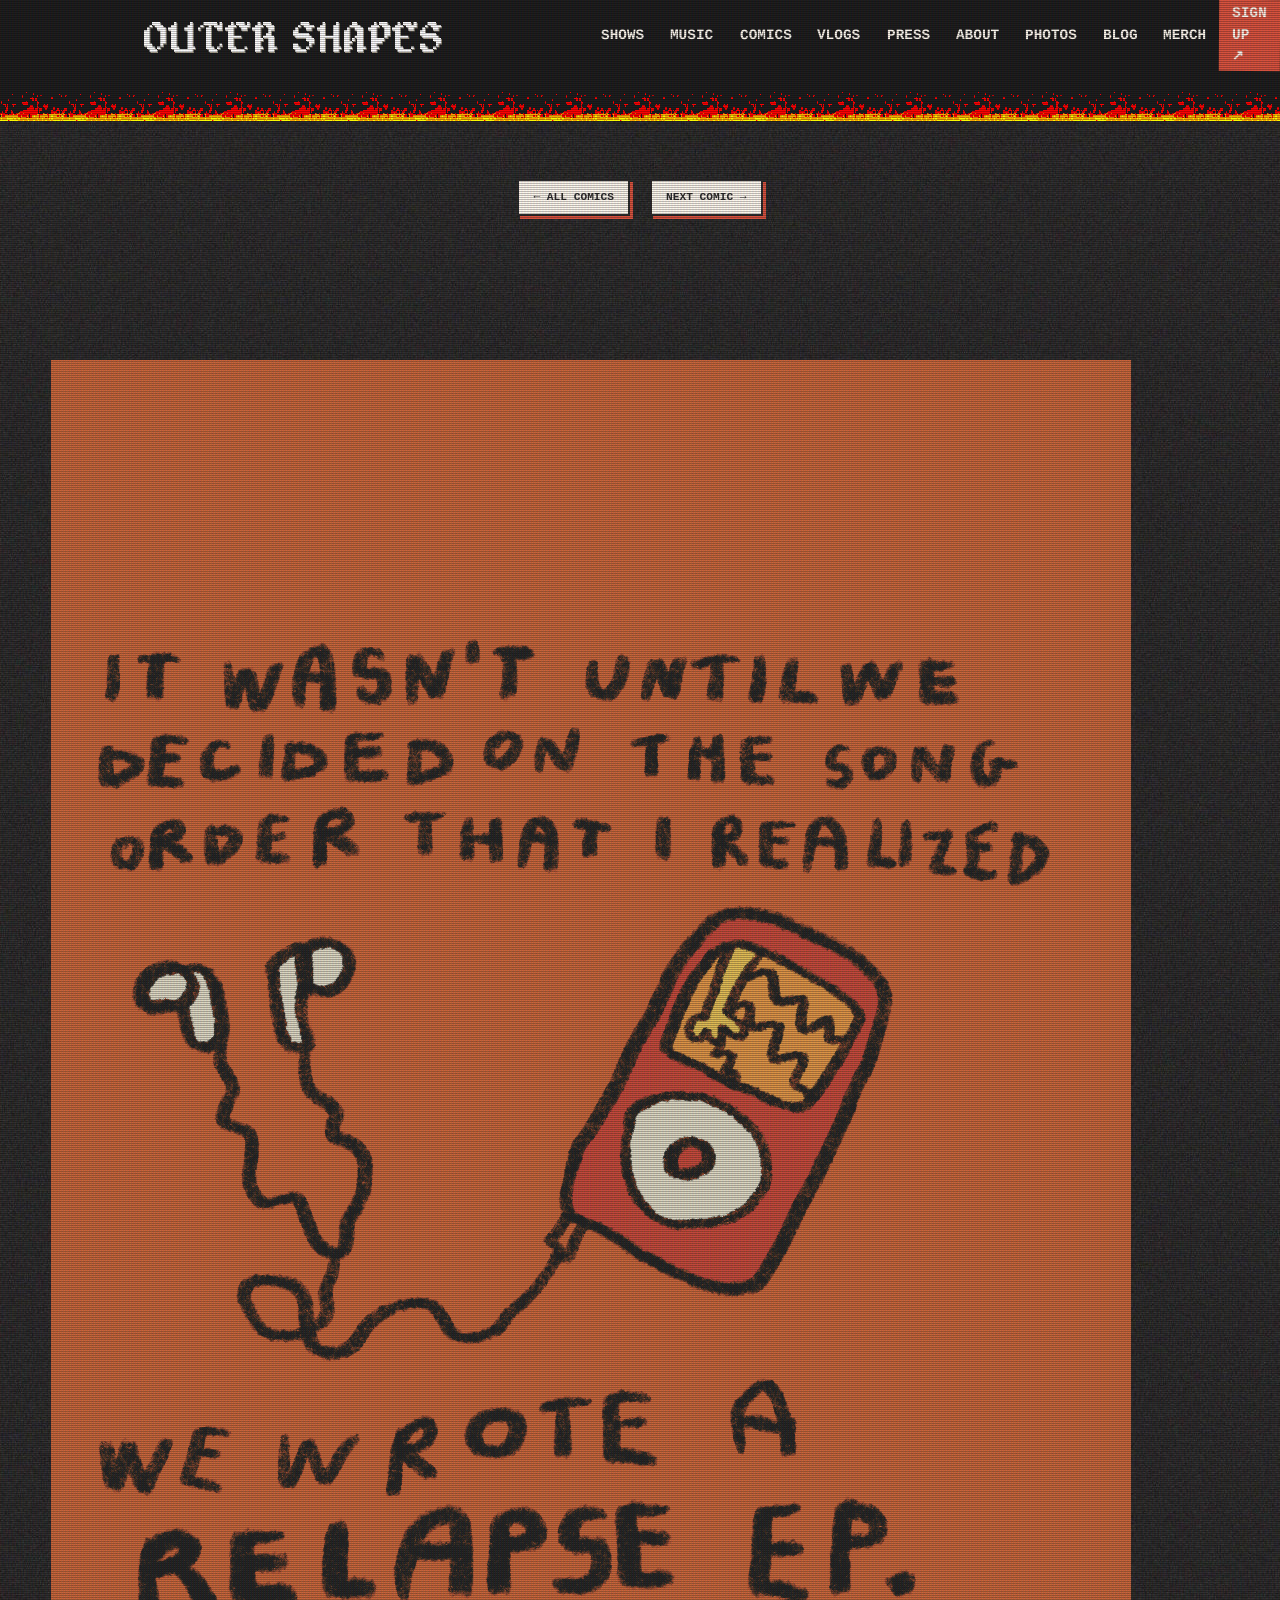
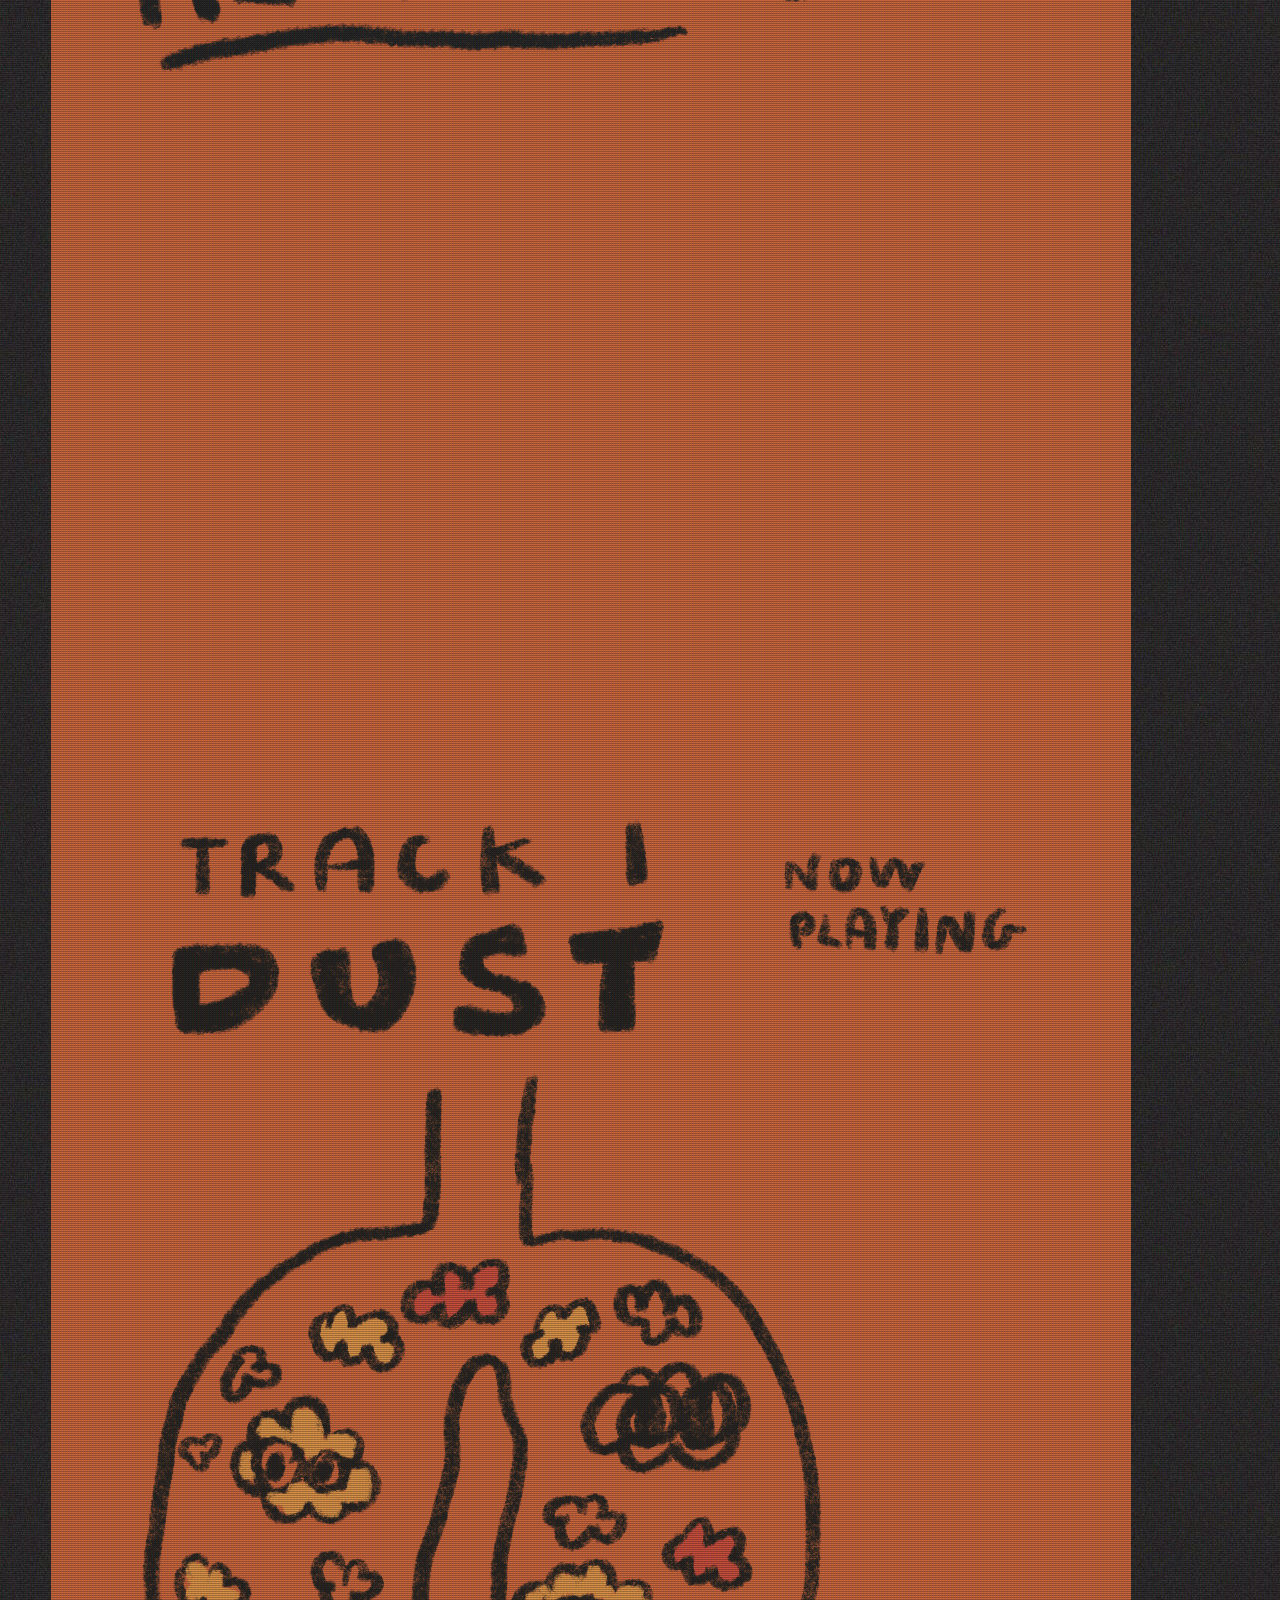
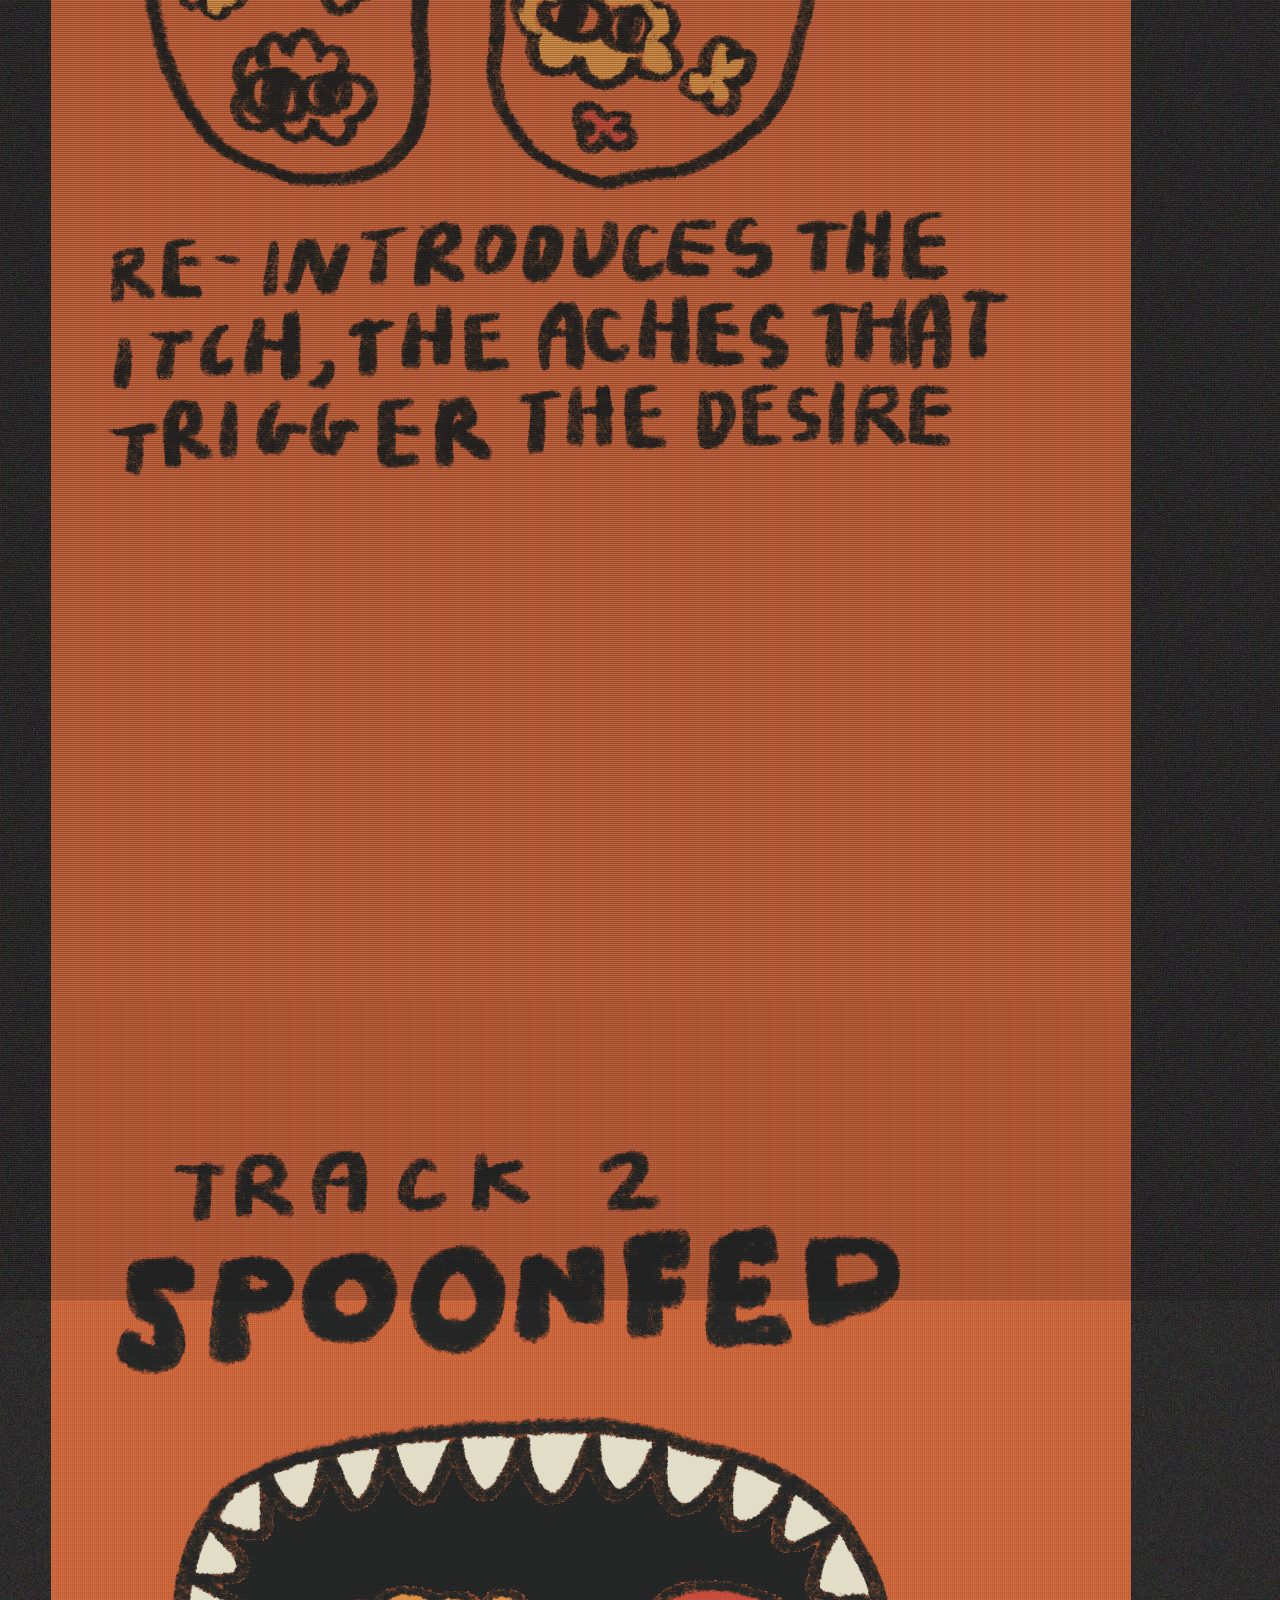
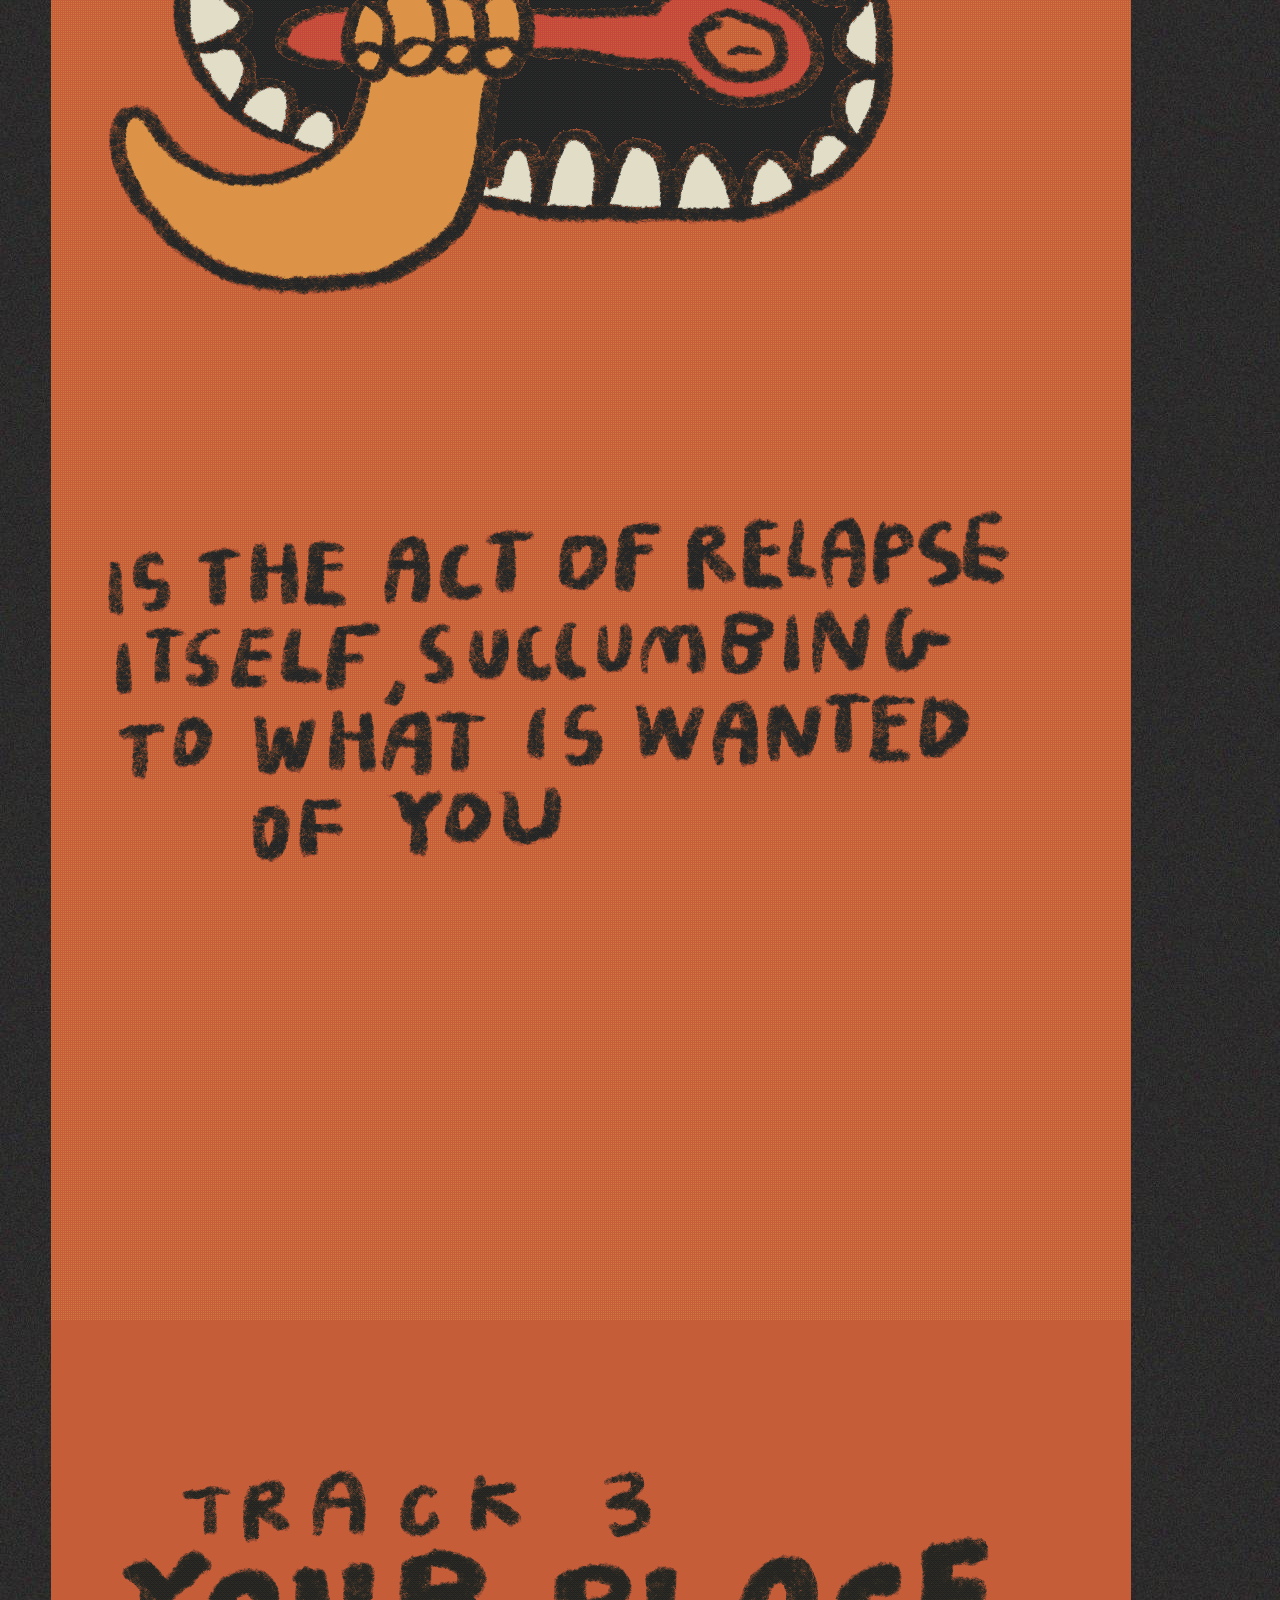
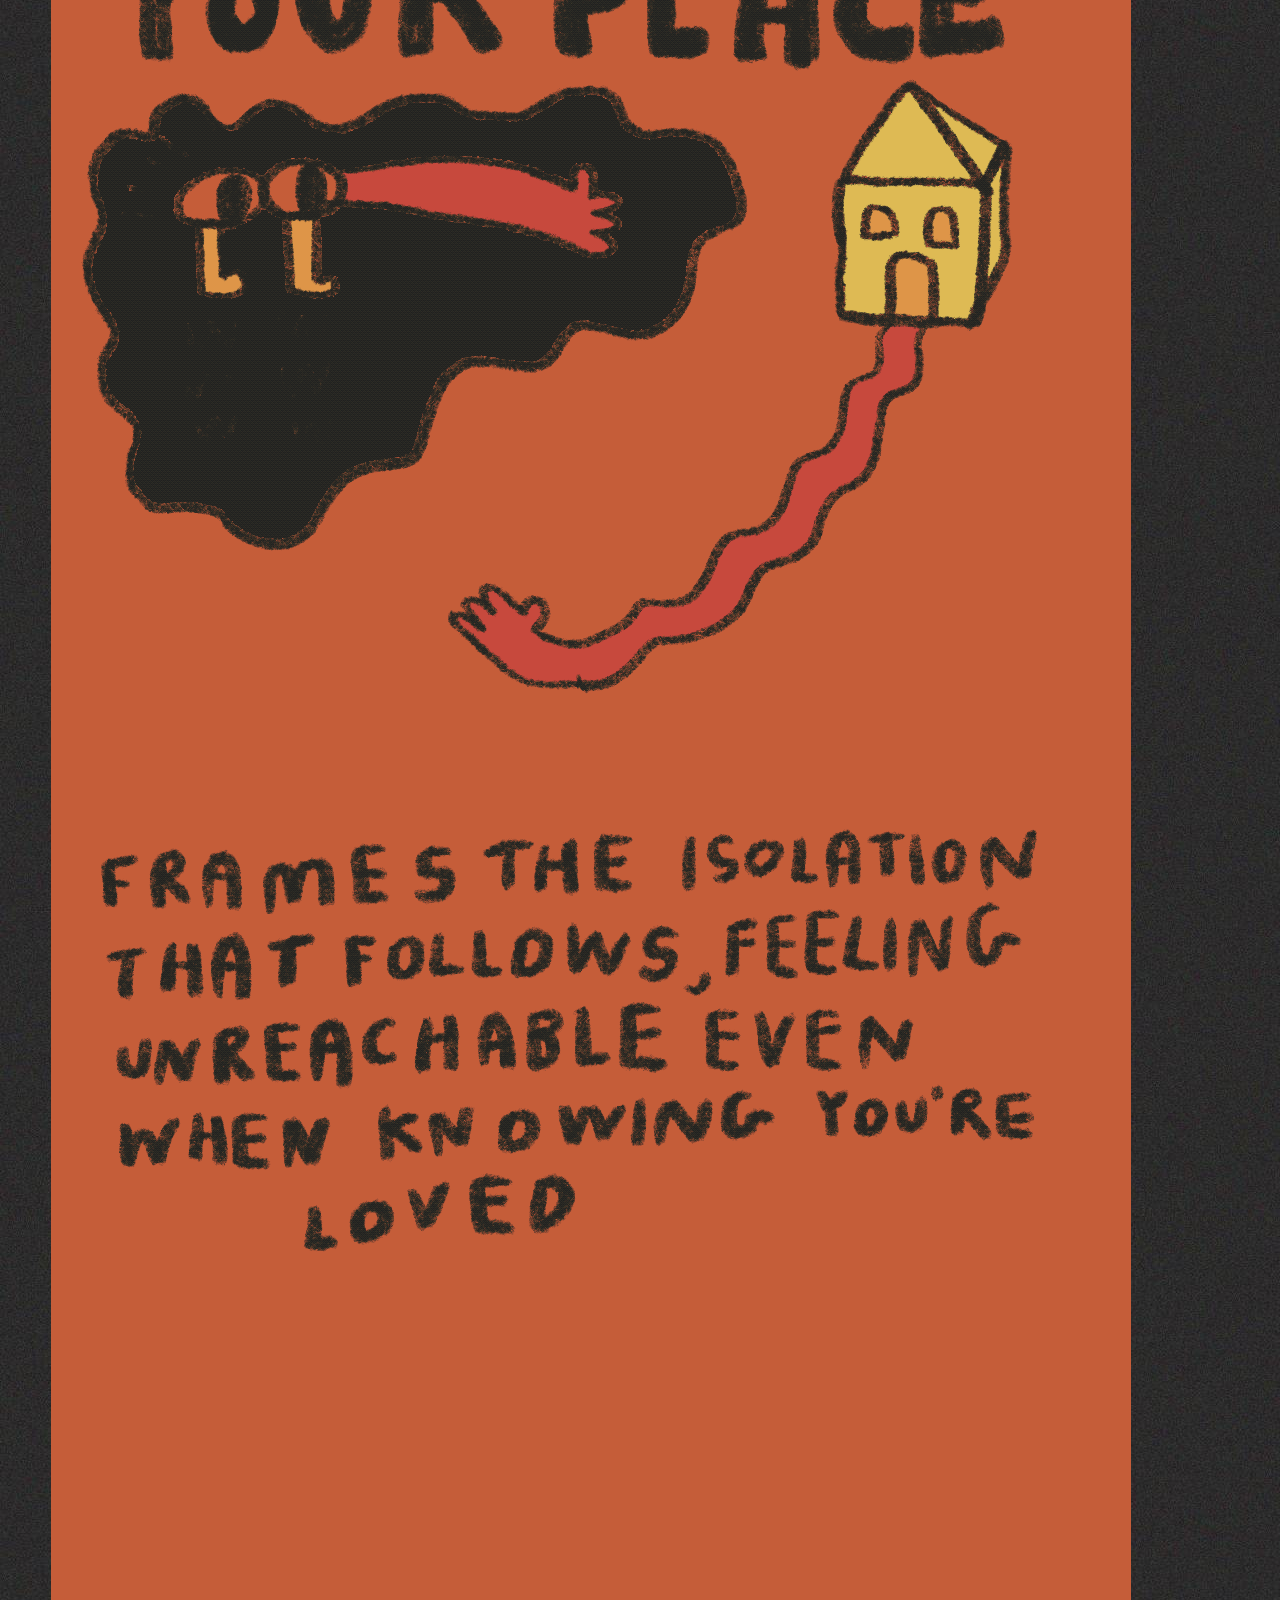
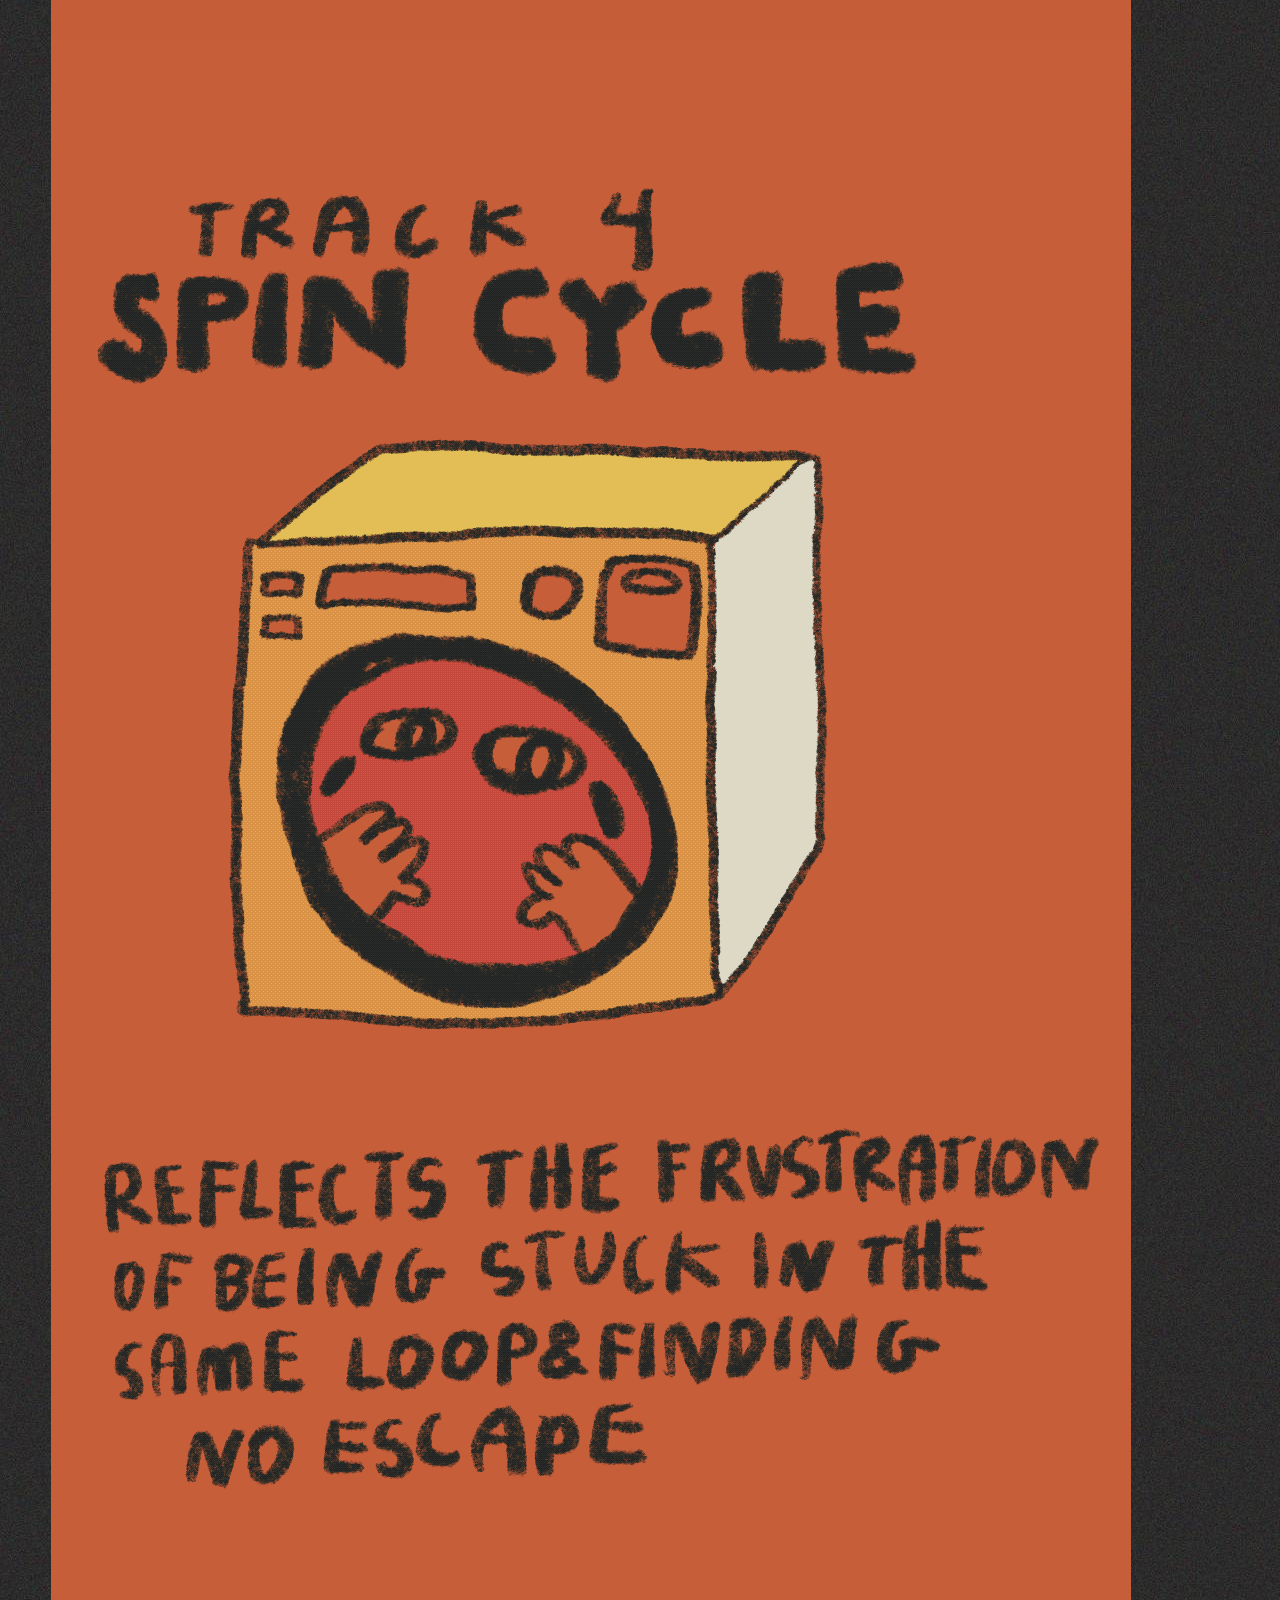
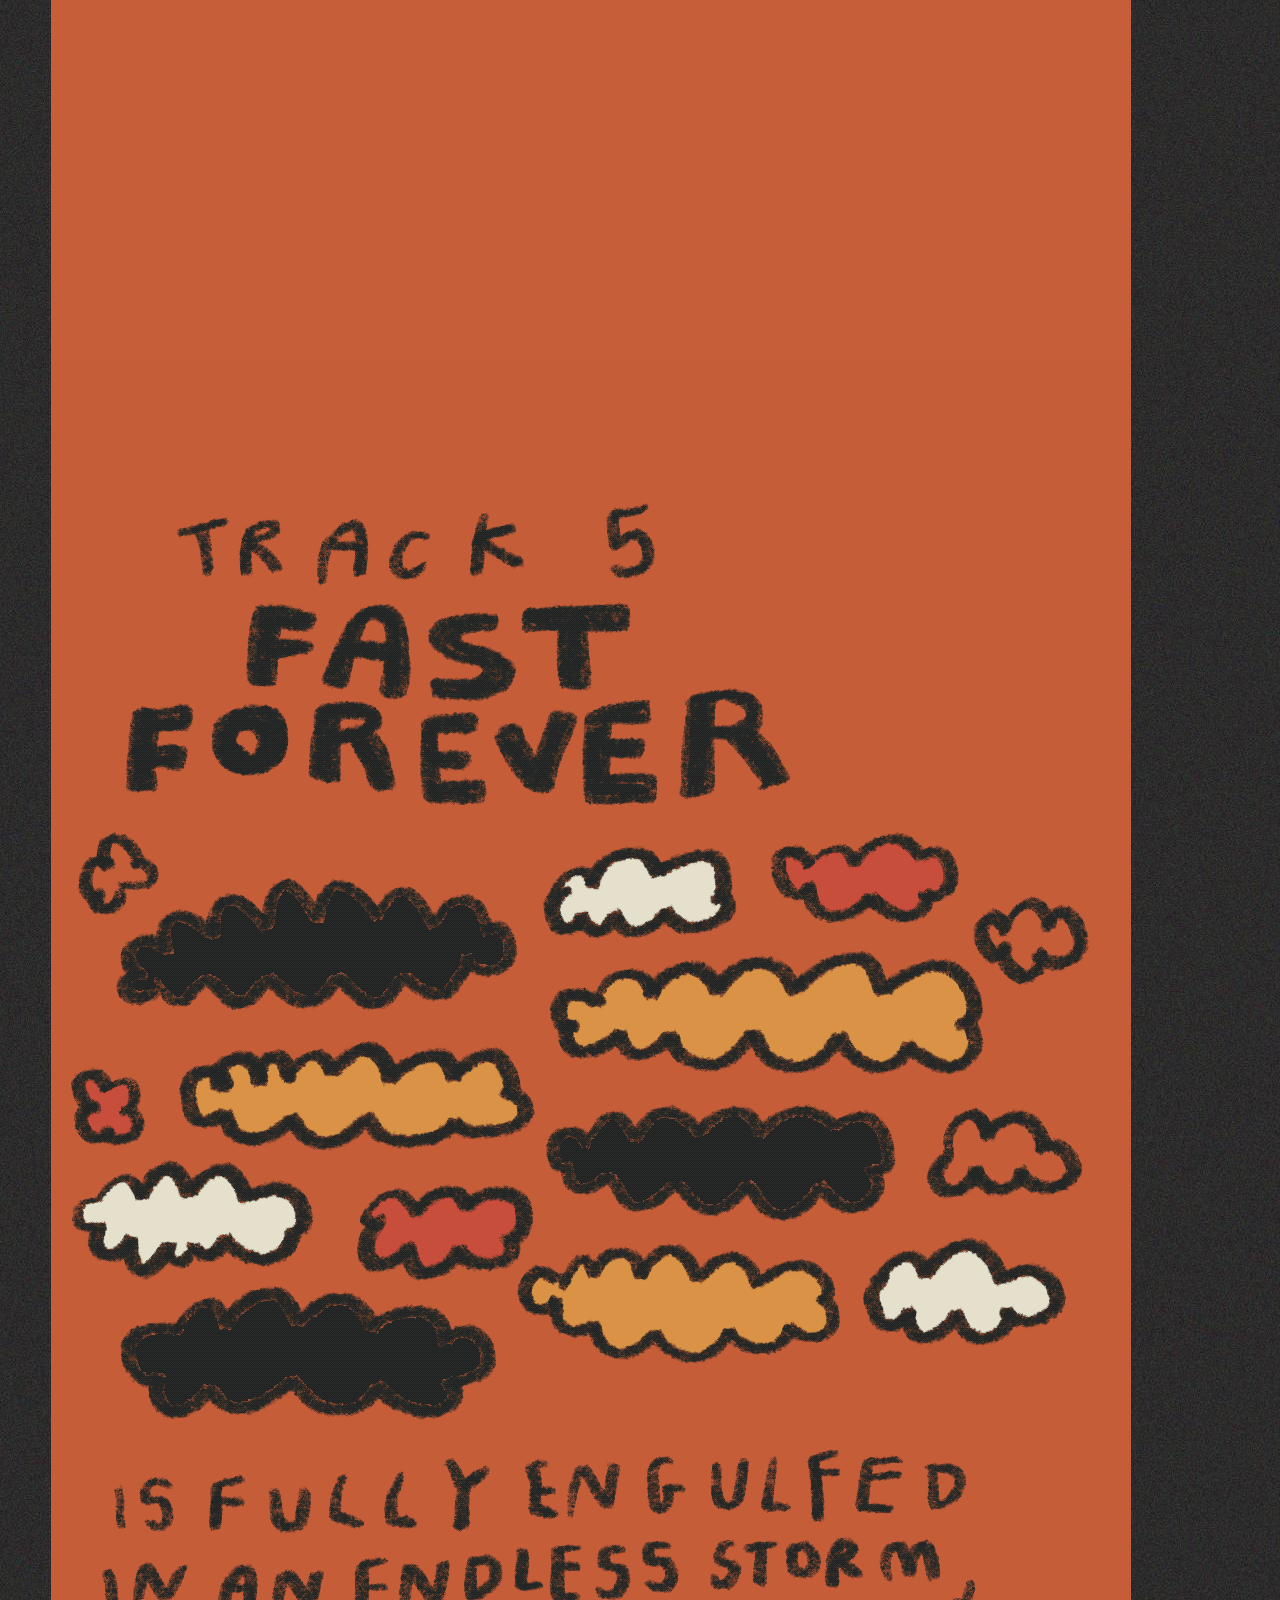
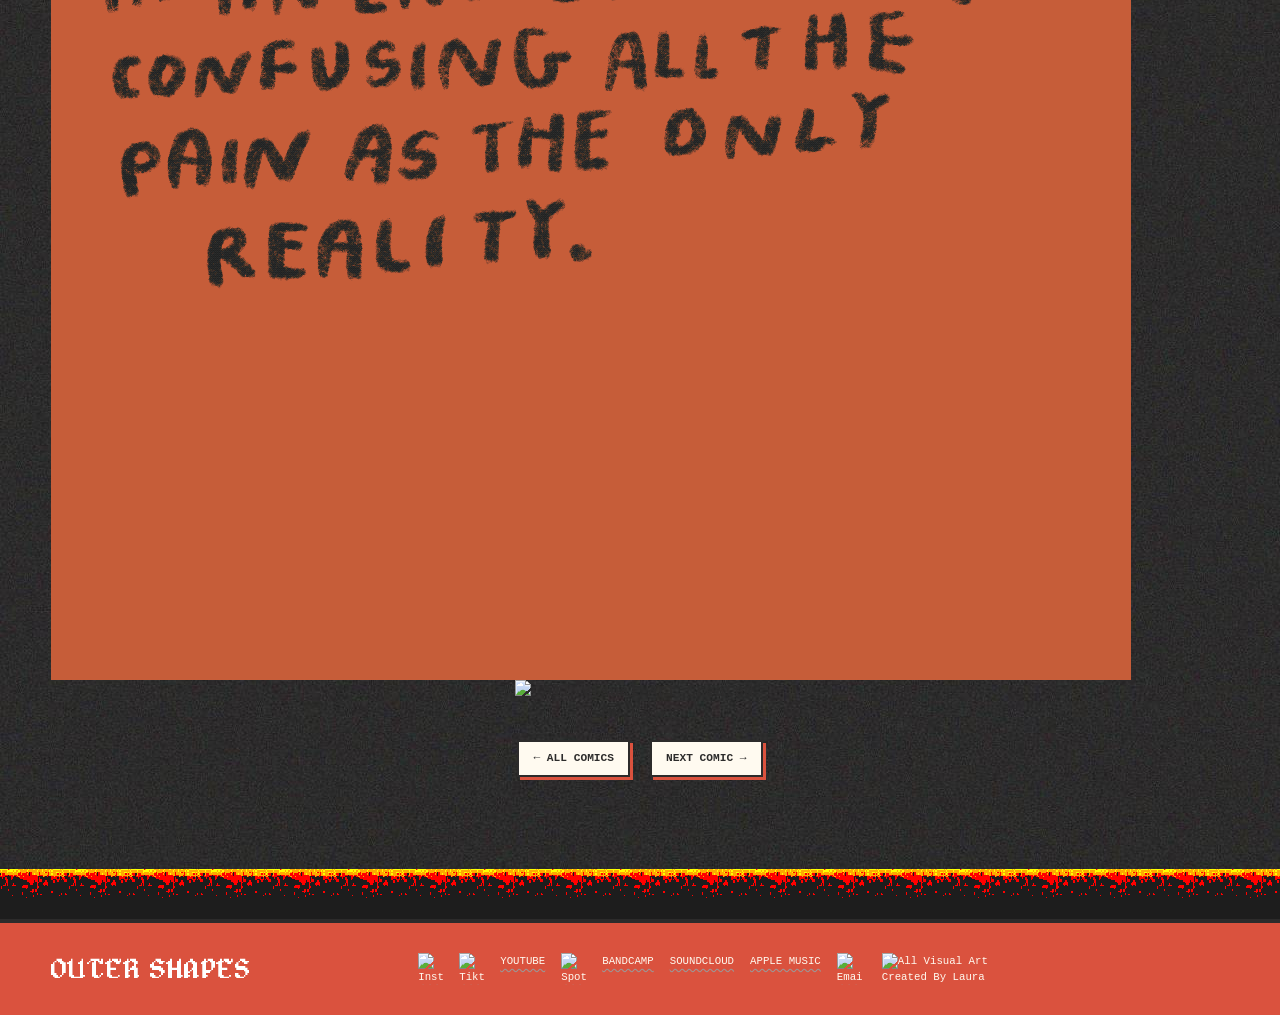
==== comics-fast-forever.html @ a66d154d "Add files via upload" ====
<!DOCTYPE html>
<html lang="en">

<head>
    <meta charSet="utf-8" />
    <meta name="viewport" content="width=device-width, initial-scale=1" />
    <link rel="stylesheet" href="./_next/static/css/index.4u6eTqUD.css" data-rsc-css-href="./_next/static/css/index.4u6eTqUD.css" data-precedence="vite-rsc/importer-resources" />
    <title>Outer Shapes — Feel All Your Feelings</title>
    <meta name="description" content="Outer Shapes is an independent alt queer duo from Brooklyn, NY. Listen, see upcoming shows, explore art, videos, merch, and more." />
    <meta property="og:title" content="Outer Shapes — Feel All Your Feelings" />
    <meta property="og:description" content="New music, upcoming shows, art, videos, merch, and more from Outer Shapes." />
    <meta property="og:type" content="website" />
    <meta property="og:image" content="https://outershapes.com/og.jpg" />
    <meta property="og:image:width" content="1200" />
    <meta property="og:image:height" content="630" />
    <meta property="og:image:alt" content="Outer Shapes — Feel All Your Feelings" />
    <meta name="twitter:card" content="summary_large_image" />
    <meta name="twitter:title" content="Outer Shapes — Feel All Your Feelings" />
    <meta name="twitter:description" content="New music, upcoming shows, art, videos, merch, and more from Outer Shapes." />
    <meta name="twitter:image" content="https://outershapes.com/og.png" />
    <link rel="shortcut icon" href="./favicon.svg" />
    <link rel="icon" href="./favicon.svg" />
</head>

<body class="outershapes">
    <header class="site-header"><a class="brand" href="index.html"><img src="./brand/outer-shapes-logo.png" alt="Outer Shapes" /></a><button class="menu-button" type="button" aria-expanded="false" aria-controls="main-nav">
            MENU +
        </button>
        <nav id="main-nav" class="">
            <a href="index.html#shows">SHOWS</a>
            <a href="index.html#music">MUSIC</a>
            <a href="index.html#comics">COMICS</a>
            <a href="index.html#vlogs">VLOGS</a>
            <a href="index.html#press">PRESS</a>
            <a href="index.html#about">ABOUT</a>
            <a href="index.html#photos">PHOTOS</a>
            <a href="index.html#blog">BLOG</a>
            <a href="index.html#merch">MERCH</a>
            <a class="nav-signup" href="https://docs.google.com/forms/d/e/1FAIpQLSfVLvsaJmT2BF8VPXH4Ynfw4KUy13fuYPJTfwXjbSOUgd7GXw/viewform?usp=send_form" target="_blank" rel="noreferrer">SIGN UP ↗</a></nav>
    </header>
    <div class="fire-divider" aria-hidden="true"></div>
    <div class="desktop">
        <div class="comic-nav" aria-label="Comic gallery controls">
            <button class="comic-arrow comic-prev" type="button">
                <a href="index.html#comics">← ALL COMICS</a>
            </button>
            <button class="comic-arrow comic-next" type="button">
                <a href="comics-spoonfed.html">NEXT COMIC →</a>
            </button>
        </div>
        <h1>Making our EP "Forward Backward"</h1>
        <div class="bandcamp-embed">
            <iframe style="border: 0; width: 500px; height: 120px;" src="https://bandcamp.com/EmbeddedPlayer/album=2277704246/size=large/bgcol=ffffff/linkcol=0687f5/tracklist=false/artwork=small/transparent=true/" seamless><a href="https://outershapes.bandcamp.com/album/forward-backward">FORWARD BACKWARD by OUTER SHAPES</a></iframe></div>
        <div class="comic-page">
            <div class="cell"><img src="./brand/comics/fast-forever/IMG_1305.GIF" alt="Outer Shapes" /></div>
            <div class="cell"><img src="./brand/comics/fast-forever/IMG_1306.GIF" alt="Outer Shapes" /></div>
            <div class="cell"><img src="./brand/comics/fast-forever/IMG_1307.GIF" alt="Outer Shapes" /></div>
            <div class="cell"><img src="./brand/comics/fast-forever/IMG_1308.GIF" alt="Outer Shapes" /></div>
            <div class="cell"><img src="./brand/comics/fast-forever/IMG_1309.GIF" alt="Outer Shapes" /></div>
            <div class="cell"><img src="./brand/comics/fast-forever/IMG_1310.GIF" alt="Outer Shapes" /></div>
        </div>
        <center><img src="./brand/art-by-laura.png" width="250" alt="All Visual Art Created By Laura" /></center>
        <div class="comic-nav" aria-label="Comic gallery controls">
            <button class="comic-arrow comic-prev" type="button">
                <a href="index.html#comics">← ALL COMICS</a>
            </button>
            <button class="comic-arrow comic-next" type="button">
                <a href="comics-spoonfed.html">NEXT COMIC →</a>
            </button>
        </div>
    </div>
    <div class="fire-divider footer-fire" aria-hidden="true"></div>
    <footer>
        <div class="footer-brand"><a href="index.html"><img src="./brand/outer-shapes-logo.png" width="200" alt="Outer Shapes" /></a></div>
        <div class="footer-links">
            <a href="https://www.instagram.com/outershapes/" target="_blank" rel="noreferrer"><img src="./brand/instagram-white.png" width="25" alt="Instagram" /></a>
            <a href="https://www.tiktok.com/@outershapes" target="_blank" rel="noreferrer"><img src="./brand/tiktok-white.png" width="25" alt="Tiktok" /></a>
            <a href="https://www.youtube.com/@outershapes" target="_blank" rel="noreferrer">YOUTUBE</a>
            <a href="https://open.spotify.com/artist/3wSdUV8WBlBxS4V2goziqi?si=vMtm8S53Qv2RVo74dpbtGA" target="_blank" rel="noreferrer"><img src="./brand/spotify-white.png" width="25" alt="Spotify" /></a>
            <a href="https://outershapes.bandcamp.com" target="_blank" rel="noreferrer">BANDCAMP</a>
            <a href="https://soundcloud.com/outershapes" target="_blank" rel="noreferrer">SOUNDCLOUD</a>
            <a href="https://music.apple.com/us/artist/outer-shapes/1584011473" target="_blank" rel="noreferrer">APPLE MUSIC</a>
            <a href="mailto:outershapesmusic@gmail.com" target="_blank" rel="noreferrer"><img src="./brand/email-white.png" width="25" alt="Email" /></a>
        </div>
        <div class="art-by">
            <img src="./brand/art-by-laura.png" width="150" alt="All Visual Art Created By Laura" /></div>
    </footer>
    </main>
</body>

</html>
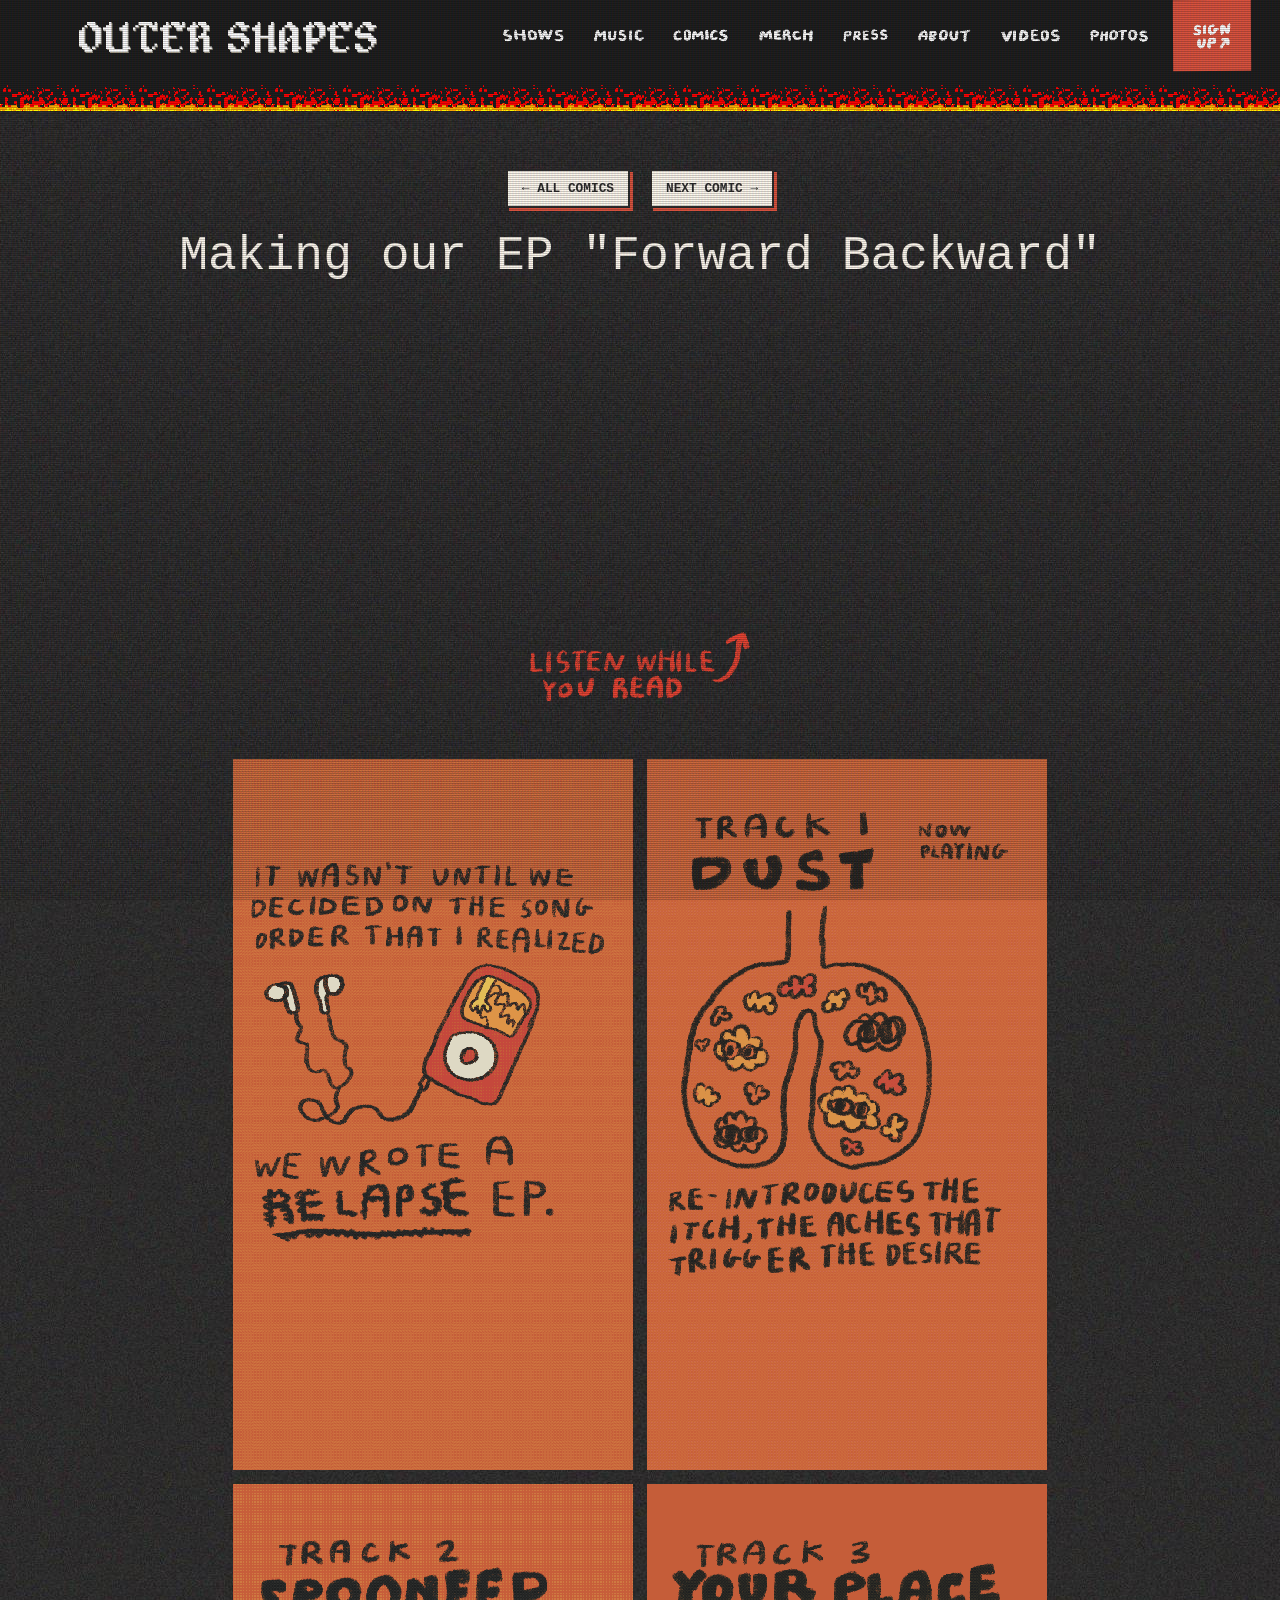
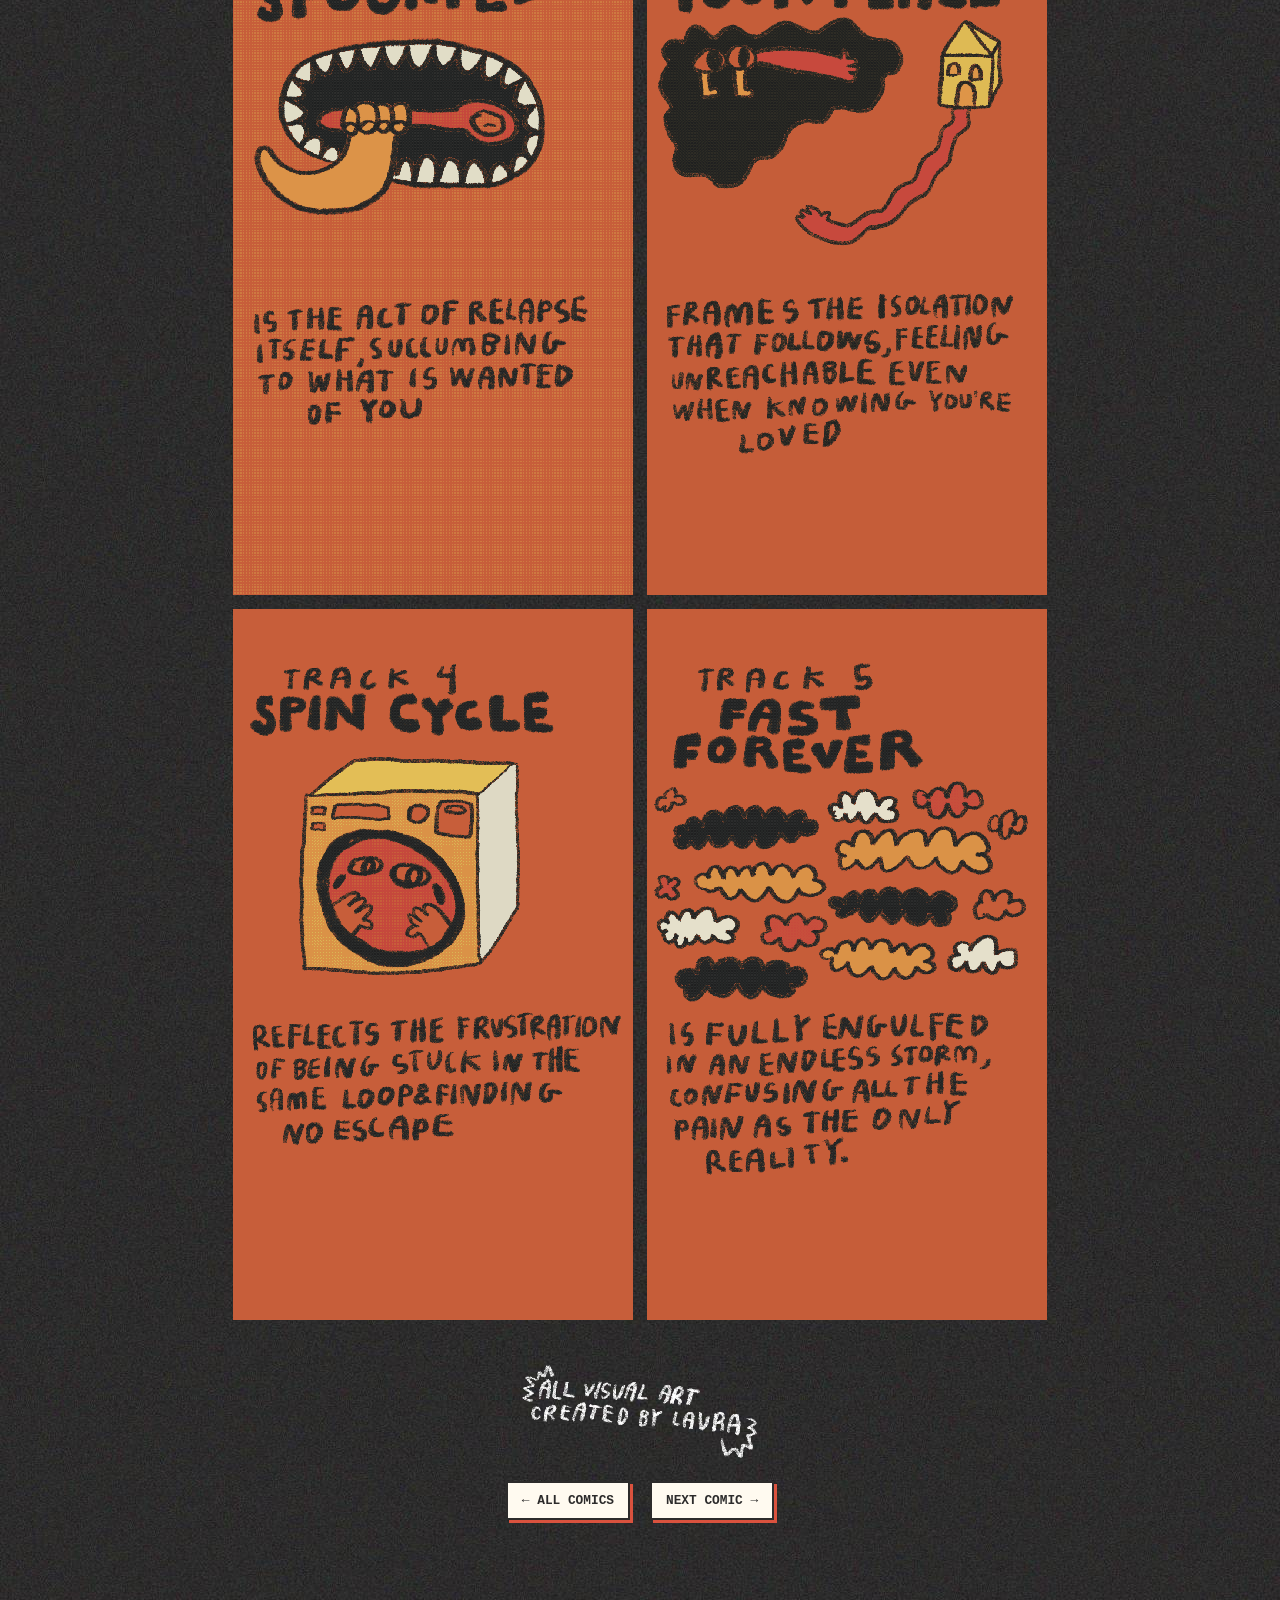
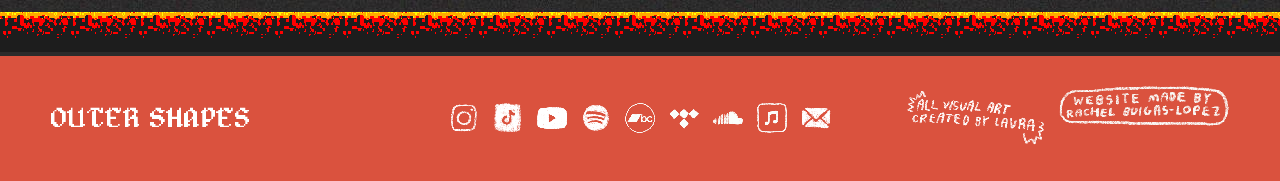
==== commit aaec9388: "Add files via upload" ====
--- a/comics-fast-forever.html
+++ b/comics-fast-forever.html
@@ -26,31 +26,32 @@
     <header class="site-header"><a class="brand" href="index.html"><img src="./brand/outer-shapes-logo.png" alt="Outer Shapes" /></a><button class="menu-button" type="button" aria-expanded="false" aria-controls="main-nav">
             MENU +
         </button>
-        <nav id="main-nav" class="">
-            <a href="index.html#shows">SHOWS</a>
-            <a href="index.html#music">MUSIC</a>
-            <a href="index.html#comics">COMICS</a>
-            <a href="index.html#vlogs">VLOGS</a>
-            <a href="index.html#press">PRESS</a>
-            <a href="index.html#about">ABOUT</a>
-            <a href="index.html#photos">PHOTOS</a>
-            <a href="index.html#blog">BLOG</a>
-            <a href="index.html#merch">MERCH</a>
-            <a class="nav-signup" href="https://docs.google.com/forms/d/e/1FAIpQLSfVLvsaJmT2BF8VPXH4Ynfw4KUy13fuYPJTfwXjbSOUgd7GXw/viewform?usp=send_form" target="_blank" rel="noreferrer">SIGN UP ↗</a></nav>
+        <nav id="main-nav">
+            <a href="index.html#shows"><img class="menu-name" src="./brand/menu-shows.png" alt="Shows" />
+            </a>
+            <a href="index.html#music"><img class="menu-name" src="./brand/menu-music.png" alt="Music" /></a>
+            <a href="index.html#comics"><img class="menu-name" src="./brand/menu-comics.png" alt="Comics" /></a>
+            <a href="index.html#merch"><img class="menu-name" src="./brand/menu-merch.png" alt="Merch" /></a>
+            <a href="index.html#press"><img class="menu-name" src="./brand/menu-press.png" alt="Press" /></a>
+            <a href="index.html#about"><img class="menu-name" src="./brand/menu-about.png" alt="About" /></a>
+            <a href="index.html#vlogs"><img class="menu-name" src="./brand/menu-videos.png" alt="Videos" /></a>
+            <a href="index.html#photos"><img class="menu-name" src="./brand/menu-photos.png" alt="Photos" /></a>
+            <a class="nav-signup" href="https://docs.google.com/forms/d/e/1FAIpQLSfVLvsaJmT2BF8VPXH4Ynfw4KUy13fuYPJTfwXjbSOUgd7GXw/viewform?usp=send_form" target="_blank" rel="noreferrer"><img class="menu-sign-up" src="./brand/sign-up.png" alt="Sign Up" /></a></nav>
     </header>
     <div class="fire-divider" aria-hidden="true"></div>
     <div class="desktop">
         <div class="comic-nav" aria-label="Comic gallery controls">
-            <button class="comic-arrow comic-prev" type="button">
+            <button class="comic-arrow" type="button">
                 <a href="index.html#comics">← ALL COMICS</a>
             </button>
-            <button class="comic-arrow comic-next" type="button">
+            <button class="comic-arrow" type="button">
                 <a href="comics-spoonfed.html">NEXT COMIC →</a>
             </button>
         </div>
         <h1>Making our EP "Forward Backward"</h1>
         <div class="bandcamp-embed">
-            <iframe style="border: 0; width: 500px; height: 120px;" src="https://bandcamp.com/EmbeddedPlayer/album=2277704246/size=large/bgcol=ffffff/linkcol=0687f5/tracklist=false/artwork=small/transparent=true/" seamless><a href="https://outershapes.bandcamp.com/album/forward-backward">FORWARD BACKWARD by OUTER SHAPES</a></iframe></div>
+            <iframe style="border: 0; width: 400px; height: 307px;" src="https://bandcamp.com/EmbeddedPlayer/album=2277704246/size=large/bgcol=ffffff/linkcol=0687f5/artwork=small/transparent=true/" seamless><a href="https://outershapes.bandcamp.com/album/forward-backward">FORWARD BACKWARD by OUTER SHAPES</a></iframe></div>
+        <center><img id="listen" src="./brand/listen-while-you-read.png" width="220" alt=""></center>
         <div class="comic-page">
             <div class="cell"><img src="./brand/comics/fast-forever/IMG_1305.GIF" alt="Outer Shapes" /></div>
             <div class="cell"><img src="./brand/comics/fast-forever/IMG_1306.GIF" alt="Outer Shapes" /></div>
@@ -61,10 +62,10 @@
         </div>
         <center><img src="./brand/art-by-laura.png" width="250" alt="All Visual Art Created By Laura" /></center>
         <div class="comic-nav" aria-label="Comic gallery controls">
-            <button class="comic-arrow comic-prev" type="button">
+            <button class="comic-arrow" type="button">
                 <a href="index.html#comics">← ALL COMICS</a>
             </button>
-            <button class="comic-arrow comic-next" type="button">
+            <button class="comic-arrow" type="button">
                 <a href="comics-spoonfed.html">NEXT COMIC →</a>
             </button>
         </div>
@@ -73,19 +74,51 @@
     <footer>
         <div class="footer-brand"><a href="index.html"><img src="./brand/outer-shapes-logo.png" width="200" alt="Outer Shapes" /></a></div>
         <div class="footer-links">
-            <a href="https://www.instagram.com/outershapes/" target="_blank" rel="noreferrer"><img src="./brand/instagram-white.png" width="25" alt="Instagram" /></a>
-            <a href="https://www.tiktok.com/@outershapes" target="_blank" rel="noreferrer"><img src="./brand/tiktok-white.png" width="25" alt="Tiktok" /></a>
-            <a href="https://www.youtube.com/@outershapes" target="_blank" rel="noreferrer">YOUTUBE</a>
-            <a href="https://open.spotify.com/artist/3wSdUV8WBlBxS4V2goziqi?si=vMtm8S53Qv2RVo74dpbtGA" target="_blank" rel="noreferrer"><img src="./brand/spotify-white.png" width="25" alt="Spotify" /></a>
-            <a href="https://outershapes.bandcamp.com" target="_blank" rel="noreferrer">BANDCAMP</a>
-            <a href="https://soundcloud.com/outershapes" target="_blank" rel="noreferrer">SOUNDCLOUD</a>
-            <a href="https://music.apple.com/us/artist/outer-shapes/1584011473" target="_blank" rel="noreferrer">APPLE MUSIC</a>
-            <a href="mailto:outershapesmusic@gmail.com" target="_blank" rel="noreferrer"><img src="./brand/email-white.png" width="25" alt="Email" /></a>
+            <a href="https://www.instagram.com/outershapes/" target="_blank" rel="noreferrer"><img src="./brand/instagram-white.png" width="30" alt="Instagram" /></a>
+            <a href="https://www.tiktok.com/@outershapes" target="_blank" rel="noreferrer"><img src="./brand/tiktok-white.png" width="30" alt="Tiktok" /></a>
+            <a href="https://www.youtube.com/@outershapes" target="_blank" rel="noreferrer"><img src="./brand/youtube-white.png" width="30" alt="YouTube" /></a>
+            <a href="https://open.spotify.com/artist/3wSdUV8WBlBxS4V2goziqi?si=vMtm8S53Qv2RVo74dpbtGA" target="_blank" rel="noreferrer"><img src="./brand/spotify-white.png" width="30" alt="Spotify" /></a>
+            <a href="https://outershapes.bandcamp.com" target="_blank" rel="noreferrer"><img src="./brand/bandcamp-white.png" width="30" alt="Bandcamp" /></a>
+            <a href="https://tidal.com/album/497326442" target="_blank" rel="noreferrer"><img src="./brand/tidal-white.png" width="30" alt="Tidal" /></a>
+            <a href="https://soundcloud.com/outershapes" target="_blank" rel="noreferrer"><img src="./brand/soundcloud-white.png" width="30" alt="SoundCloud" /></a>
+            <a href="https://music.apple.com/us/artist/outer-shapes/1584011473" target="_blank" rel="noreferrer"><img src="./brand/applemusic-white.png" width="30" alt="Apple Music" /></a>
+            <a href="mailto:outershapesmusic@gmail.com" target="_blank" rel="noreferrer"><img src="./brand/email-white.png" width="30" alt="Email" /></a>
         </div>
         <div class="art-by">
-            <img src="./brand/art-by-laura.png" width="150" alt="All Visual Art Created By Laura" /></div>
+            <a href="https://www.instagram.com/shkouratoff/" target="_blank"><img id=laura src="./brand/art-by-laura.png" width="150" alt="All Visual Art Created By Laura" /></a>
+            <a href="https://www.instagram.com/rachelbuigas/" target="_blank"><img id=rachel src="./brand/made-by-rachel.png" alt="Website made by Rachel Buigas-Lopez" /></div></a>
     </footer>
     </main>
+    <script>
+    const menuButton = document.querySelector(".menu-button");
+    const mainNav = document.querySelector("#main-nav");
+
+    menuButton.addEventListener("click", () => {
+        const isOpen = mainNav.classList.toggle("open");
+
+        menuButton.setAttribute("aria-expanded", String(isOpen));
+        menuButton.textContent = isOpen ? "MENU −" : "MENU +";
+    });
+
+    // Close the menu after selecting an internal link.
+    mainNav.querySelectorAll("a").forEach((link) => {
+        link.addEventListener("click", () => {
+            mainNav.classList.remove("open");
+            menuButton.setAttribute("aria-expanded", "false");
+            menuButton.textContent = "MENU +";
+        });
+    });
+
+    // Allow the Escape key to close the menu.
+    document.addEventListener("keydown", (event) => {
+        if (event.key === "Escape") {
+            mainNav.classList.remove("open");
+            menuButton.setAttribute("aria-expanded", "false");
+            menuButton.textContent = "MENU +";
+            menuButton.focus();
+        }
+    });
+    </script>
 </body>
 
 </html>
--- a/_next/static/css/index.4u6eTqUD.css
+++ b/_next/static/css/index.4u6eTqUD.css
@@ -0,0 +1,2568 @@
+@layer properties {
+    @supports (((-webkit-hyphens: none)) and (not (margin-trim:inline))) or ((-moz-orient:inline) and (not (color:rgb(from red r g b)))) {
+
+        *,
+        :before,
+        :after {
+            --tw-rotate-x: initial;
+            --tw-rotate-y: initial;
+            --tw-rotate-z: initial;
+            --tw-skew-x: initial;
+            --tw-skew-y: initial;
+            --tw-outline-style: solid;
+            --tw-blur: initial;
+            --tw-brightness: initial;
+            --tw-contrast: initial;
+            --tw-grayscale: initial;
+            --tw-hue-rotate: initial;
+            --tw-invert: initial;
+            --tw-opacity: initial;
+            --tw-saturate: initial;
+            --tw-sepia: initial;
+            --tw-drop-shadow: initial;
+            --tw-drop-shadow-color: initial;
+            --tw-drop-shadow-alpha: 100%;
+            --tw-drop-shadow-size: initial
+        }
+
+        ::backdrop {
+            --tw-rotate-x: initial;
+            --tw-rotate-y: initial;
+            --tw-rotate-z: initial;
+            --tw-skew-x: initial;
+            --tw-skew-y: initial;
+            --tw-outline-style: solid;
+            --tw-blur: initial;
+            --tw-brightness: initial;
+            --tw-contrast: initial;
+            --tw-grayscale: initial;
+            --tw-hue-rotate: initial;
+            --tw-invert: initial;
+            --tw-opacity: initial;
+            --tw-saturate: initial;
+            --tw-sepia: initial;
+            --tw-drop-shadow: initial;
+            --tw-drop-shadow-color: initial;
+            --tw-drop-shadow-alpha: 100%;
+            --tw-drop-shadow-size: initial
+        }
+    }
+}
+
+@layer theme {
+
+    :root,
+    :host {
+        --font-sans: ui-sans-serif, system-ui, sans-serif, "Apple Color Emoji", "Segoe UI Emoji", "Segoe UI Symbol", "Noto Color Emoji";
+        --font-mono: ui-monospace, SFMono-Regular, Menlo, Monaco, Consolas, "Liberation Mono", "Courier New", monospace;
+        --spacing: .25rem;
+        --default-transition-duration: .15s;
+        --default-transition-timing-function: cubic-bezier(.4, 0, .2, 1);
+        --default-font-family: var(--font-sans);
+        --default-mono-font-family: var(--font-mono)
+    }
+}
+
+@layer base {
+
+    *,
+    :after,
+    :before {
+        box-sizing: border-box;
+        border: 0 solid;
+        margin: 0;
+        padding: 0
+    }
+
+    ::backdrop {
+        box-sizing: border-box;
+        border: 0 solid;
+        margin: 0;
+        padding: 0
+    }
+
+    ::file-selector-button {
+        box-sizing: border-box;
+        border: 0 solid;
+        margin: 0;
+        padding: 0
+    }
+
+    html,
+    :host {
+        -webkit-text-size-adjust: 100%;
+        tab-size: 4;
+        line-height: 1.5;
+        font-family: var(--default-font-family, ui-sans-serif, system-ui, sans-serif, "Apple Color Emoji", "Segoe UI Emoji", "Segoe UI Symbol", "Noto Color Emoji");
+        font-feature-settings: var(--default-font-feature-settings, normal);
+        font-variation-settings: var(--default-font-variation-settings, normal);
+        -webkit-tap-highlight-color: transparent
+    }
+
+    hr {
+        height: 0;
+        color: inherit;
+        border-top-width: 1px
+    }
+
+    abbr:where([title]) {
+        -webkit-text-decoration: underline dotted;
+        text-decoration: underline dotted
+    }
+
+    h1,
+    h2,
+    h3,
+    h4,
+    h5,
+    h6,
+        {
+        font-size: inherit;
+        font-weight: inherit
+    }
+
+    p {
+        font-size: 1rem;
+    }
+
+
+
+    h1 {
+        color: var(--cream);
+        margin: 24px 0 17px;
+        font-family: Courier New, Courier, monospace;
+        font-weight: 500;
+        text-align: center;
+        font-size: 3rem;
+        line-height: 1em;
+    }
+
+    a {
+        color: inherit;
+        -webkit-text-decoration: inherit;
+        -webkit-text-decoration: inherit;
+        -webkit-text-decoration: inherit;
+        -webkit-text-decoration: inherit;
+        text-decoration: inherit
+    }
+
+    b,
+    strong {
+        font-weight: bolder
+    }
+
+    code,
+    kbd,
+    samp,
+    pre {
+        font-family: var(--default-mono-font-family, ui-monospace, SFMono-Regular, Menlo, Monaco, Consolas, "Liberation Mono", "Courier New", monospace);
+        font-feature-settings: var(--default-mono-font-feature-settings, normal);
+        font-variation-settings: var(--default-mono-font-variation-settings, normal);
+        font-size: 1em
+    }
+
+    small {
+        font-size: 80%
+    }
+
+    sub,
+    sup {
+        vertical-align: baseline;
+        font-size: 75%;
+        line-height: 0;
+        position: relative
+    }
+
+    sub {
+        bottom: -.25em
+    }
+
+    sup {
+        top: -.5em
+    }
+
+    table {
+        text-indent: 0;
+        border-color: inherit;
+        border-collapse: collapse
+    }
+
+    :-moz-focusring {
+        outline: auto
+    }
+
+    progress {
+        vertical-align: baseline
+    }
+
+    summary {
+        display: list-item
+    }
+
+    ol,
+    ul,
+    menu {
+        list-style: none
+    }
+
+    img,
+    svg,
+    video,
+    canvas,
+    audio,
+    iframe,
+    embed,
+    object {
+        vertical-align: middle;
+        display: block
+    }
+
+    img,
+    video {
+        max-width: 100%;
+        height: auto
+    }
+
+    button,
+    input,
+    select,
+    optgroup,
+    textarea {
+        font: inherit;
+        font-feature-settings: inherit;
+        font-variation-settings: inherit;
+        letter-spacing: inherit;
+        color: inherit;
+        opacity: 1;
+        background-color: #0000;
+        border-radius: 0
+    }
+
+    ::file-selector-button {
+        font: inherit;
+        font-feature-settings: inherit;
+        font-variation-settings: inherit;
+        letter-spacing: inherit;
+        color: inherit;
+        opacity: 1;
+        background-color: #0000;
+        border-radius: 0
+    }
+
+    :where(select:is([multiple], [size])) optgroup {
+        font-weight: bolder
+    }
+
+    :where(select:is([multiple], [size])) optgroup option {
+        padding-inline-start: 20px
+    }
+
+    ::file-selector-button {
+        margin-inline-end: 4px
+    }
+
+    ::placeholder {
+        opacity: 1
+    }
+
+    @supports (not ((-webkit-appearance:-apple-pay-button))) or (contain-intrinsic-size:1px) {
+        ::placeholder {
+            color: currentColor
+        }
+
+        @supports (color:color-mix(in lab, red, red)) {
+            ::placeholder {
+                color: color-mix(in oklab, currentcolor 50%, transparent)
+            }
+        }
+    }
+
+    textarea {
+        resize: vertical
+    }
+
+    ::-webkit-search-decoration {
+        -webkit-appearance: none
+    }
+
+    ::-webkit-date-and-time-value {
+        min-height: 1lh;
+        text-align: inherit
+    }
+
+    ::-webkit-datetime-edit {
+        display: inline-flex
+    }
+
+    ::-webkit-datetime-edit-fields-wrapper {
+        padding: 0
+    }
+
+    ::-webkit-datetime-edit {
+        padding-block: 0
+    }
+
+    ::-webkit-datetime-edit-year-field {
+        padding-block: 0
+    }
+
+    ::-webkit-datetime-edit-month-field {
+        padding-block: 0
+    }
+
+    ::-webkit-datetime-edit-day-field {
+        padding-block: 0
+    }
+
+    ::-webkit-datetime-edit-hour-field {
+        padding-block: 0
+    }
+
+    ::-webkit-datetime-edit-minute-field {
+        padding-block: 0
+    }
+
+    ::-webkit-datetime-edit-second-field {
+        padding-block: 0
+    }
+
+    ::-webkit-datetime-edit-millisecond-field {
+        padding-block: 0
+    }
+
+    ::-webkit-datetime-edit-meridiem-field {
+        padding-block: 0
+    }
+
+    ::-webkit-calendar-picker-indicator {
+        line-height: 1
+    }
+
+    :-moz-ui-invalid {
+        box-shadow: none
+    }
+
+    button,
+    input:where([type=button], [type=reset], [type=submit]) {
+        -webkit-appearance: button;
+        appearance: button
+    }
+
+    ::file-selector-button {
+        -webkit-appearance: button;
+        appearance: button
+    }
+
+    ::-webkit-inner-spin-button {
+        height: auto
+    }
+
+    ::-webkit-outer-spin-button {
+        height: auto
+    }
+
+    [hidden]:where(:not([hidden=until-found])) {
+        display: none !important
+    }
+}
+
+@layer components;
+
+@layer utilities {
+    .visible {
+        visibility: visible
+    }
+
+    .fixed {
+        position: fixed
+    }
+
+    .static {
+        position: static
+    }
+
+    .sticky {
+        position: sticky
+    }
+
+    .start {
+        inset-inline-start: var(--spacing)
+    }
+
+    .end {
+        inset-inline-end: var(--spacing)
+    }
+
+    .container {
+        width: 100%
+    }
+
+    @media (min-width:40rem) {
+        .container {
+            max-width: 40rem
+        }
+    }
+
+    @media (min-width:48rem) {
+        .container {
+            max-width: 48rem
+        }
+    }
+
+    @media (min-width:64rem) {
+        .container {
+            max-width: 64rem
+        }
+    }
+
+    @media (min-width:80rem) {
+        .container {
+            max-width: 80rem
+        }
+    }
+
+    @media (min-width:96rem) {
+        .container {
+            max-width: 96rem
+        }
+    }
+
+    .flex {
+        display: flex
+    }
+
+    .hidden {
+        display: none
+    }
+
+    .inline-flex {
+        display: inline-flex
+    }
+
+    .table {
+        display: table
+    }
+
+    .flex-grow {
+        flex-grow: 1
+    }
+
+    .transform {
+        transform: var(--tw-rotate-x, ) var(--tw-rotate-y, ) var(--tw-rotate-z, ) var(--tw-skew-x, ) var(--tw-skew-y, )
+    }
+
+    .resize {
+        resize: both
+    }
+
+    .outline {
+        outline-style: var(--tw-outline-style);
+        outline-width: 1px
+    }
+
+    .blur {
+        --tw-blur: blur(8px);
+        filter: var(--tw-blur, ) var(--tw-brightness, ) var(--tw-contrast, ) var(--tw-grayscale, ) var(--tw-hue-rotate, ) var(--tw-invert, ) var(--tw-saturate, ) var(--tw-sepia, ) var(--tw-drop-shadow, )
+    }
+
+    .transition {
+        transition-property: color, background-color, border-color, outline-color, text-decoration-color, fill, stroke, --tw-gradient-from, --tw-gradient-via, --tw-gradient-to, opacity, box-shadow, transform, translate, scale, rotate, filter, -webkit-backdrop-filter, backdrop-filter, display, content-visibility, overlay, pointer-events;
+        transition-timing-function: var(--tw-ease, var(--default-transition-timing-function));
+        transition-duration: var(--tw-duration, var(--default-transition-duration))
+    }
+}
+
+:root {
+    --red: #da523E;
+    --orange: #999;
+    --ink: #2c2b2b;
+    --paper: white;
+    --cream: #fffaf0;
+    --muted: #d9cfbd;
+    --shadow: 8px 8px 0 var(--orange);
+    --border: 3px solid var(--ink)
+}
+
+* {
+    box-sizing: border-box
+}
+
+html {
+    scroll-behavior: smooth;
+    cursor: image-set(url(../../../brand/cursor-2x.png) 2dppx) 12 12, auto;
+    scroll-padding-top: 50px
+}
+
+body {
+    color: var(--ink);
+    background: var(--ink);
+    cursor: image-set(url(../../../brand/cursor-2x.png) 2dppx) 12 12, auto;
+    margin: 0;
+    font-family: Courier New, Courier, monospace;
+    overflow-x: hidden;
+    image-rendering: pixelated;
+}
+
+.outershapes::before {
+    content: "";
+    position: fixed;
+    inset: 0;
+    background:
+        linear-gradient(rgba(18, 16, 16, 0) 50%,
+        rgba(0, 0, 0, 0.2) 50%),
+        linear-gradient(90deg,
+        rgba(255, 0, 0, 0.06),
+        rgba(0, 255, 0, 0.02),
+        rgba(0, 0, 255, 0.06));
+
+    background-size: 100% 2px, 3px 100%;
+    z-index: 9999;
+    pointer-events: none;
+}
+
+a,
+button,
+label,
+input[type=file] {
+    cursor: image-set(url(../../../brand/cursor-pointer-2x.png) 2dppx) 12 12, pointer;
+}
+
+a {
+    color: inherit
+}
+
+button,
+input {
+    font: inherit
+}
+
+button,
+a {
+    -webkit-tap-highlight-color: transparent cursor: image-set(url(../../../brand/cursor-pointer-2x.png) 2dppx) 12 12, pointer
+}
+
+img {
+    max-width: 100%
+}
+
+::selection {
+    color: var(--cream);
+    background: var(--red)
+}
+
+
+.email-me img {
+    margin: 0 auto;
+}
+
+.skip-link {
+    z-index: 1000;
+    color: var(--cream);
+    background: var(--red);
+    border: var(--border);
+    padding: 12px;
+    font-weight: 900;
+    position: fixed;
+    top: -100px;
+    left: 12px
+}
+
+.skip-link:focus {
+    top: 12px
+}
+
+.scanlines {
+    pointer-events: none;
+    z-index: 100;
+    opacity: .055;
+    mix-blend-mode: multiply;
+    background: repeating-linear-gradient(0deg, #0000 0 3px, #000 4px);
+    position: fixed;
+    inset: 0
+}
+
+.site-header {
+    z-index: 80;
+    color: #fff;
+    background: #1d1d1d;
+    align-items: stretch;
+    min-height: 67px;
+    display: flex;
+    position: sticky;
+    top: 0
+}
+
+@media (max-width: 1100px) {
+    #main-nav {
+        background: var(--ink);
+        position: absolute;
+        z-index: 100;
+        top: 100%;
+        left: 0;
+        right: 0;
+        width: 100%;
+    }
+
+    #main-nav.open {
+        display: grid;
+    }
+}
+
+.brand {
+    justify-content: center;
+    align-items: center;
+    width: 100%;
+    min-height: 50px;
+    padding: 15px 24px 11px;
+    text-decoration: none;
+    display: flex;
+    flex: 1;
+}
+
+.brand img {
+    filter: drop-shadow(1px 1px #fff3d68c);
+    width: min(300px, 64vw);
+    height: auto
+}
+
+nav {
+    justify-content: center;
+    align-items: stretch;
+    width: 100%;
+    min-height: 47px;
+    display: flex;
+    flex: 2;
+}
+
+nav a {
+    color: var(--cream);
+    align-items: center;
+    padding: 0 15px;
+    font-size: 1rem;
+    font-weight: 900;
+    text-decoration: none;
+    display: flex;
+    transform: rotate(-.35deg)
+}
+
+nav a:nth-child(2n) {
+    transform: rotate(.35deg)
+}
+
+:is(nav a:hover, nav a:focus-visible) {
+    color: var(--ink);
+    background: var(--red);
+}
+
+nav .nav-signup {
+    color: var(--cream);
+    background: var(--red);
+
+}
+
+a.nav-signup {
+    padding: 0 20px;
+    margin-left: 10px;
+}
+
+.menu-button {
+    display: none
+}
+
+.menu-name {
+    height: 13px;
+}
+
+.menu-sign-up {
+    height: 26px;
+}
+
+.fire-divider {
+    background: var(--red) url(../../../brand/fire.gif) repeat-x center 79%;
+    height: 40px;
+    image-rendering: pixelated;
+    background-size: 68px 68px;
+    background-position: bottom;
+}
+
+.outershapes {
+    background-color: #3b3938;
+    background-image: url(../../../brand/texture.jpg);
+    background-repeat: repeat;
+
+}
+
+.desktop {
+
+    max-width: 1500px;
+    margin: 0 auto;
+    padding: 46px clamp(18px, 4vw, 70px) 92px;
+    position: relative
+}
+
+.landing-page {
+    display: grid;
+    min-height: 90vh;
+    min-height: 90svh;
+    place-items: center;
+    padding:
+        max(16px, env(safe-area-inset-top)) max(16px, env(safe-area-inset-right)) max(16px, env(safe-area-inset-bottom)) max(16px, env(safe-area-inset-left));
+}
+
+.hero {
+    position: relative;
+    width: 92vw;
+    max-width: 900px;
+    height: 500px;
+    max-height: 92vw;
+    aspect-ratio: 1;
+
+}
+
+.center-logo {
+    position: absolute;
+    top: 25%;
+    left: 50%;
+    z-index: 2;
+    display: grid;
+    aspect-ratio: 1;
+    place-content: center;
+    padding: 20px;
+    text-align: center;
+    transform: translate(-50%, -50%);
+    max-width: 100%;
+}
+
+.center-logo img {
+    padding-top: 6px;
+}
+
+.icon {
+    position: absolute;
+    z-index: 3;
+    display: grid;
+    width: clamp(72px, 14vw, 110px);
+    justify-items: center;
+    color: var(--orange);
+    font-weight: 900;
+    text-decoration: none;
+    text-transform: uppercase;
+    transform: translate(-50%, -50%);
+    text-align: center;
+    line-height: 1.1em;
+}
+
+.icon span {
+    margin-top: 10px;
+}
+
+.icon:hover,
+.icon:focus-visible {
+    z-index: 4;
+    color: var(--red);
+    transform: translate(-50%, -50%) scale(1.12) rotate(-3deg);
+}
+
+.icon-1 {
+    top: 0%;
+    left: 20%;
+}
+
+.icon-2 {
+    top: 40%;
+    left: 10%;
+}
+
+.icon-3 {
+    top: 78%;
+    left: 25%;
+}
+
+.icon-4 {
+    top: 85%;
+    left: 50%;
+}
+
+.icon-5 {
+    top: 78%;
+    left: 78%;
+}
+
+.icon-6 {
+    top: 40%;
+    left: 90%;
+}
+
+.icon-7 {
+    top: 0%;
+    left: 80%;
+}
+
+
+.hero h1 {
+    color: var(--cream);
+    text-transform: uppercase;
+    -webkit-text-stroke: 3px var(--ink);
+    filter: drop-shadow(8px 8px 0 var(--ink));
+    margin: 24px 0 17px;
+    font-family: Impact, Haettenschweiler, Arial Narrow Bold, sans-serif;
+    line-height: .8;
+    transform: skewY(-2deg)rotate(-.8deg);
+    text-align: center;
+}
+
+.hero h1 span {
+    width: max-content;
+    color: var(--ink);
+    background: var(--red);
+    letter-spacing: .02em;
+    -webkit-text-stroke: 0;
+    filter: none;
+    padding: 4px 13px;
+    font-size: clamp(2.2rem, 3vw, 2.5rem);
+    transform: rotate(1.6deg);
+}
+
+
+.icon-container {
+    display: flex;
+    justify-content: center;
+
+}
+
+.icons {
+    width: 100px;
+    cursor: image-set(url(../../../brand/cursor-pointer-2x.png) 2dppx) 12 12, pointer;
+}
+
+.pixel-button {
+    min-height: 49px;
+    color: var(--ink);
+    background: var(--paper);
+    border: var(--border);
+    box-shadow: 5px 5px 0 var(--ink);
+    justify-content: center;
+    align-items: center;
+    padding: 0 18px;
+    font-size: .8rem;
+    font-weight: 900;
+    text-decoration: none;
+    transition: transform .12s, box-shadow .12s;
+    display: inline-flex;
+    transform: rotate(-.5deg)
+}
+
+.pixel-button:nth-child(2n) {
+    transform: rotate(.7deg)
+}
+
+:is(.pixel-button:hover, .pixel-button:focus-visible) {
+    box-shadow: 2px 2px 0 var(--ink);
+    transform: translate(3px, 3px)rotate(0)
+}
+
+.pixel-button.hot {
+    color: var(--cream);
+    background: var(--red)
+}
+
+.hero .pixel-button.hot {
+    background: var(--ink)
+}
+
+
+
+.scroll-cue {
+    animation: bounceIn 2s infinite 1.5s;
+}
+
+.click-to-read {
+    margin: 0 0 10px 5px;
+}
+
+@keyframes bounceIn {
+
+    0%,
+    20%,
+    50%,
+    65%,
+    80% {
+        transform: translateY(0);
+        opacity: 1;
+    }
+
+    40% {
+        transform: translateY(-25px);
+    }
+
+    60% {
+        transform: translateY(-15px);
+    }
+}
+
+
+.running-line-wrapper {
+    color: var(--cream);
+    background: var(--red);
+    border-block: 4px solid var(--ink);
+    box-shadow: 0 7px 0 var(--orange);
+    margin: 50px calc(-1*clamp(18px, 4vw, 70px));
+    transform: rotate(-2deg);
+    display: flex;
+    margin: auto;
+    width: 100%;
+    overflow: hidden;
+    margin-top: 40px;
+}
+
+.illustration-wrapper {
+    position: relative;
+    display: block;
+
+}
+
+.illustration {
+    position: absolute;
+    z-index: 1;
+}
+
+img#devil-fly {
+    width: 100px;
+    left: 50px;
+
+}
+
+img#music-notes {
+    width: 70px;
+    right: 0px;
+    bottom: -100px;
+
+}
+
+img#dust-lauru {
+    width: 60px;
+    right: 10px;
+    bottom: 10px;
+
+}
+
+img#dust-lauru-2 {
+    width: 120px;
+    right: -125px;
+    bottom: 0px;
+
+}
+
+img#corner {
+    width: 70px;
+    top: -35px;
+    right: -50px;
+
+}
+
+img#corner-2 {
+    width: 70px;
+    bottom: -45px;
+    left: -35px;
+    transform: rotate(180deg);
+}
+
+img#microphone {
+    width: 300px;
+    bottom: 0px;
+    left: 0px;
+}
+
+.running-line {
+    white-space: nowrap;
+}
+
+.running-line {
+    padding: 12px 0;
+    font-weight: 900;
+    animation: run 25s linear infinite;
+}
+
+@keyframes run {
+    from {
+        transform: translateX(0%);
+    }
+
+    /* Magic is here. This is the width of the elem with text after rendering the page */
+    to {
+        transform: translateX(-1683.35px);
+    }
+}
+
+
+.marquee {
+    color: var(--cream);
+    background: var(--red);
+    border-block: 4px solid var(--ink);
+    box-shadow: 0 7px 0 var(--orange);
+    margin: 0 calc(-1*clamp(18px, 4vw, 70px));
+    overflow: hidden;
+    transform: rotate(-.65deg);
+    display: flex;
+    overflow: hidden;
+}
+
+.marquee-content {
+    flex-shrink: 0;
+    white-space: nowrap;
+    padding: 12px 0;
+    font-weight: 900;
+    animation: marquee 25s linear infinite;
+}
+
+
+
+.home-grid,
+.split-grid {
+    grid-template-columns: 1fr 1fr;
+    align-items: start;
+    gap: 32px;
+    display: grid
+}
+
+.home-grid {
+    grid-template-columns: .85fr 1.15fr;
+    margin-bottom: 45px
+}
+
+.split-grid section {
+    width: 100%;
+}
+
+.pixel-window {
+    color: var(--ink);
+    background: var(--paper);
+    border: var(--border);
+    box-shadow: var(--shadow);
+    border-radius: 2px 5px 1px 4px;
+    scroll-margin-top: 50px;
+    position: relative;
+    margin-top: 50px;
+}
+
+
+.sticky-music-player {
+    position: fixed;
+    bottom: 0;
+    width: 100%;
+    z-index: 9999;
+}
+
+.window-bar {
+    min-height: 45px;
+    color: var(--cream);
+    background: var(--red);
+    border-bottom: var(--border);
+    align-items: center;
+    gap: 9px;
+    padding: 7px 8px 7px 12px;
+    display: flex
+}
+
+.window-bar h2 {
+    letter-spacing: .05em;
+    -webkit-text-decoration: underline wavy var(--ink) 2px;
+    -webkit-text-decoration: underline wavy var(--ink) 2px;
+    -webkit-text-decoration: underline wavy var(--ink) 2px;
+    text-decoration: underline wavy var(--ink) 1.5px;
+    text-underline-offset: 5px;
+    margin: 0;
+    font-size: .8rem
+}
+
+.window-icon {
+    color: var(--orange);
+    font-size: 1.1rem
+}
+
+.window-controls {
+    gap: 5px;
+    margin-left: auto;
+    display: flex
+}
+
+.window-controls span,
+.album-popup .window-bar button {
+    width: 27px;
+    height: 27px;
+    color: var(--ink);
+    background: var(--paper);
+    border: 2px solid var(--ink);
+    place-items: center;
+    font-weight: 900;
+    line-height: 1;
+    display: grid
+}
+
+.window-controls span:last-child,
+.album-popup .window-bar button {
+    color: var(--cream);
+    background: var(--ink)
+}
+
+.window-body {
+    padding: 22px
+}
+
+.show-list {
+    gap: 15px;
+    display: grid
+}
+
+.show-row {
+    border-bottom: 2px dashed var(--orange);
+    grid-template-columns: 75px 1fr auto;
+    align-items: center;
+    gap: 14px;
+    padding-bottom: 15px;
+    display: grid
+}
+
+.show-date {
+    height: 75px;
+    color: var(--cream);
+    background: var(--red);
+    border: var(--border);
+    box-shadow: 3px 3px 0 var(--orange);
+    align-content: center;
+    place-items: center;
+    line-height: 1;
+    display: grid;
+    transform: rotate(-2deg)
+}
+
+.show-date b {
+    font-size: .8rem
+}
+
+.show-date strong {
+    font-size: 1.45rem
+}
+
+.show-row h3 {
+    margin: 3px 0;
+    font-size: 1rem;
+    line-height: 1.3
+}
+
+.show-row p {
+    margin: 3px 0;
+    font-size: .8rem;
+    color: black;
+}
+
+.show-row>a {
+    color: var(--cream);
+    background: var(--red);
+    border: 2px solid var(--ink);
+    box-shadow: 3px 3px 0 var(--orange);
+    padding: 8px;
+    font-size: .8rem;
+    font-weight: 900;
+    text-decoration: none;
+}
+
+.show-row>a:hover {
+    color: var(--ink);
+    background: var(--cream);
+}
+
+.booking-note {
+    margin: 18px 0 0;
+    font-size: .8rem;
+    font-weight: 900
+}
+
+.booking-note a {
+    color: var(--red)
+}
+
+.release-grid {
+    gap: 12px;
+    display: grid
+}
+
+.release-card {
+    background: var(--cream);
+    border: 2px solid var(--ink);
+    grid-template-columns: 27px 70px 1fr 32px;
+    align-items: center;
+    gap: 12px;
+    padding: 8px;
+    text-decoration: none;
+    transition: transform .14s;
+    display: grid;
+    position: relative
+}
+
+.stream-links {
+    flex-wrap: wrap;
+    gap: 8px;
+    margin-bottom: 20px;
+    font-size: .8rem;
+    font-weight: 900;
+    display: flex;
+    align-items: center;
+}
+
+.stream-links a {
+    color: var(--red);
+    text-underline-offset: 3px;
+    text-decoration-thickness: 2px
+}
+
+.photos-window .window-body {
+    padding-bottom: 30px
+}
+
+.folder-tabs {
+    border-bottom: var(--border);
+    gap: 6px;
+    margin-bottom: 24px;
+    display: flex
+}
+
+.folder-tabs span {
+    background: var(--muted);
+    border: 2px solid var(--ink);
+    border-bottom: 0;
+    padding: 8px 15px;
+    font-size: .8rem;
+    font-weight: 900;
+}
+
+.folder-tabs .active {
+    color: var(--cream);
+    background: var(--red)
+}
+
+.photo-grid {
+    grid-template-columns: 1.15fr .85fr .85fr;
+    align-items: start;
+    gap: 24px;
+    display: grid
+}
+
+.photo-grid figure {
+    margin: 0
+}
+
+.photo-frame {
+    background: var(--cream);
+    border: var(--border);
+    box-shadow: 6px 6px 0 var(--red);
+    padding: 8px
+}
+
+.photo-frame img {
+    aspect-ratio: 4/3;
+    object-fit: cover;
+    background: var(--red);
+    width: 100%;
+    display: block
+}
+
+.photo-1 {
+    transform: rotate(-1.5deg)
+}
+
+.photo-2 {
+    transform: rotate(2deg)translateY(24px)
+}
+
+.photo-3 {
+    transform: rotate(-1.5deg)
+}
+
+.photo-grid figcaption {
+    gap: 4px;
+    padding: 16px 6px 0;
+    font-size: .8rem;
+    font-weight: 700;
+    display: grid
+}
+
+.photo-grid figcaption span {
+    color: var(--red);
+    font-size: .8rem
+}
+
+.press-list {
+    display: grid
+}
+
+.press-list a {
+    border-bottom: 2px dotted var(--ink);
+    grid-template-columns: 120px 1fr auto;
+    align-items: center;
+    gap: 15px;
+    padding: 20px 7px;
+    text-decoration: none;
+    display: grid
+}
+
+.press-list a:hover strong {
+    color: var(--red);
+    -webkit-text-decoration: underline wavy;
+    text-decoration: underline wavy
+}
+
+.press-source,
+.press-date {
+    color: var(--red);
+    font-size: .75rem;
+    font-weight: 900
+}
+
+.press-list strong {
+    font-size: .8rem
+}
+
+.hello-layout {
+    grid-template-columns: 130px 1fr;
+    align-items: start;
+    gap: 22px;
+    display: grid
+}
+
+.pixel-portrait {
+    border: var(--border);
+    height: 150px;
+    box-shadow: 5px 5px 0 var(--red);
+    background: var(--ink);
+    grid-template-columns: 1fr 1fr;
+    display: grid;
+    overflow: hidden;
+    transform: rotate(-1deg)
+}
+
+.pixel-portrait span {
+    color: var(--cream);
+    border-right: 2px solid var(--cream);
+    place-items: center;
+    font-family: Impact, sans-serif;
+    font-size: 3rem;
+    display: grid
+}
+
+.pixel-portrait span:last-child {
+    color: var(--red);
+    border: 0
+}
+
+.hello-layout h3 {
+    -webkit-text-decoration: underline wavy var(--red);
+    -webkit-text-decoration: underline wavy var(--red);
+    -webkit-text-decoration: underline wavy var(--red);
+    text-decoration: underline wavy var(--red);
+    margin: 6px 0 12px;
+    font-size: 1.5rem
+}
+
+.hello-layout p {
+    font-size: 1rem;
+    line-height: 1.5;
+    margin-bottom: 20px;
+}
+
+.hello-layout a {
+    color: var(--red);
+    font-weight: 900;
+    font-size: .8rem;
+}
+
+.comic-strip {
+    display: grid;
+    grid-auto-flow: column;
+    grid-auto-columns: calc((100% - 55px) / 4);
+    gap: 16px;
+    padding: 5px 5px 20px;
+    overflow-x: auto;
+    scroll-snap-type: x mandatory;
+    scroll-behavior: smooth;
+    overscroll-behavior-inline: contain;
+}
+
+.comic-strip::-webkit-scrollbar {
+    display: none;
+}
+
+.comic-link {
+    display: block;
+    min-width: 0;
+    color: inherit;
+    text-decoration: none;
+    scroll-snap-align: start;
+    scroll-snap-stop: always;
+}
+
+.comic-panel {
+    display: grid;
+    position: relative;
+    place-items: center;
+    width: 100%;
+    aspect-ratio: 5 / 8;
+    margin: 0 0 0 10px;
+    padding: 18px;
+    overflow: hidden;
+    border: var(--border);
+    background-color: var(--cream);
+    background-size: cover;
+
+    transition:
+        transform 180ms ease,
+        filter 180ms ease,
+        box-shadow 180ms ease;
+}
+
+.comic-link:nth-child(odd) .comic-panel {
+    transform: rotate(-0.7deg);
+}
+
+.comic-link:nth-child(even) .comic-panel {
+    transform: rotate(0.7deg);
+}
+
+.comic-link:hover .comic-panel,
+.comic-link:focus-visible .comic-panel {
+    z-index: 2;
+    filter: brightness(1.08);
+    box-shadow: 7px 7px 0 var(--red);
+    transform: translateY(-5px) rotate(0);
+}
+
+.comic-link:focus-visible {
+    outline: 3px solid var(--red);
+    outline-offset: 4px;
+}
+
+.panel-1 {
+    background-image: url(../../../brand/comics/fast-forever/IMG_1305.GIF);
+    background-position: top;
+
+}
+
+.panel-2 {
+    background-image: url(../../../brand/comics/spoonfed/IMG_1296.GIF);
+    background-position: top;
+
+}
+
+.panel-3 {
+    background-image: url(../../../brand/comics/your-place/IMG_1341.GIF);
+    background-position: center;
+
+}
+
+.panel-4 {
+    background-image: url(../../../brand/comics/dust-sad-music/IMG_1333.GIF);
+    background-position: center;
+
+}
+
+.panel-5 {
+    background-image: url(../../../brand/comics/no-bugs/IMG_1326.GIF);
+    background-position: center;
+
+}
+
+
+.panel-6 {
+    background-image: url(../../../brand/comics/dust-psych-ward/IMG_1357.GIF);
+    background-position: top;
+
+}
+
+.panel-7 {
+    background-image: url(../../../brand/comics/open-call/IMG_1255.JPG);
+    background-position: center;
+
+}
+
+.speech {
+    position: absolute;
+    top: 20px;
+    right: 10px;
+    max-width: calc(100% - 26px);
+    padding: 8px;
+    color: var(--ink);
+    background: var(--cream);
+    border: 2px solid var(--ink);
+    box-shadow: 3px 3px 0 var(--ink);
+    font-size: 0.75rem;
+    font-weight: 900;
+    text-align: center;
+    transform: rotate(3deg) translateY(-10px);
+}
+
+.comic-nav {
+    display: flex;
+    justify-content: center;
+    align-items: center;
+    gap: 20px;
+    margin-top: 12px;
+}
+
+.comic-arrow {
+    padding: 8px 14px;
+    color: var(--ink);
+    background: var(--cream);
+    border: 2px solid var(--ink);
+    box-shadow: 3px 3px 0 var(--red);
+    font: inherit;
+    font-size: 0.8rem;
+    font-weight: 900;
+    cursor: image-set(url(../../../brand/cursor-pointer-2x.png) 2dppx) 12 12, pointer;
+}
+
+.comic-arrow:hover:not(:disabled),
+.comic-arrow:focus-visible:not(:disabled) {
+    color: var(--cream);
+    background: var(--red);
+}
+
+.comic-arrow:disabled {
+    cursor: not-allowed;
+    opacity: 0.4;
+}
+
+/* Two panels on tablets */
+@media (max-width: 800px) {
+    .comic-strip {
+        grid-auto-columns: calc((100% - 16px) / 2);
+    }
+}
+
+@media (min-width:720px) {
+    .hero {
+        margin-top: 110px
+    }
+}
+
+/* One panel on phones */
+@media (max-width: 500px) {
+    .comic-strip {
+        grid-auto-columns: 100%;
+    }
+
+    .comic-nav {
+        gap: 12px;
+    }
+
+    .comic-arrow {
+        padding: 8px 10px;
+        font-size: 0.75rem;
+    }
+}
+
+@media (prefers-reduced-motion: reduce) {
+    .comic-strip {
+        scroll-behavior: auto;
+    }
+
+    .comic-panel {
+        transition: none;
+    }
+}
+
+
+.comic-page {
+    display: flex;
+    justify-content: center;
+    flex-wrap: wrap;
+    margin: 50px 10px 30px;
+}
+
+.cell {
+    min-width: 0;
+    margin: 7px;
+}
+
+.cell img {
+    width: 400px;
+    max-width: 100%;
+}
+
+.collage {
+    display: grid;
+    grid-template-columns: 1fr 1fr 1fr;
+    gap: 10px;
+    max-width: 1200px;
+    margin: 50px auto;
+}
+
+.collage img {
+    max-width: 100%;
+    height: 100%;
+    object-fit: cover;
+}
+
+.collage img:nth-of-type(6n+1) {
+    grid-row: span 2;
+    grid-column: span 2;
+}
+
+.collage img:nth-of-type(6n+5) {
+    grid-column: span 2;
+    grid-row: span 2;
+}
+
+@media only screen and (max-width: 800px) {
+    .collage {
+        display: grid;
+        grid-template-columns: 1fr 1fr;
+    }
+
+    .collage img:nth-of-type(6n+4) {
+        grid-row: span 2;
+        grid-column: span 2;
+    }
+
+    .collage img:nth-of-type(6n+5) {
+        grid-row: span 1;
+        grid-column: span 1;
+    }
+}
+
+@media only screen and (max-width: 500px) {
+    .collage {
+        display: grid;
+        grid-template-columns: 1fr;
+    }
+
+    .collage img {
+        grid-row: span 1 !important;
+        grid-column: span 1 !important;
+    }
+}
+
+div.bandcamp-embed {
+    width: 100%;
+    display: flex;
+    justify-content: center;
+    margin-top: 25px;
+}
+
+#listen {
+    margin-top: 20px;
+}
+
+.vlog-grid {
+    grid-template-columns: 1fr 1fr;
+    gap: 20px;
+    display: grid
+}
+
+.vlog-grid-below {
+    margin-top: 25px;
+    grid-template-columns: 1fr 1fr 1fr;
+    gap: 20px;
+    display: grid
+}
+
+.video-card {
+    text-decoration: none
+}
+
+iframe {
+    width: 100%;
+    aspect-ratio: 16 / 9;
+}
+
+.video-card:hover .video-play {
+    transform: scale(1.08)rotate(-3deg)
+}
+
+
+.video-card p {
+    grid-template-columns: auto 1fr auto;
+    gap: 12px;
+    margin: 14px 0;
+    font-size: .9rem;
+    font-weight: 900;
+    display: grid
+}
+
+.video-card p span {
+    color: var(--red)
+}
+
+.youtube-link {
+    color: var(--red);
+    text-align: right;
+    margin-top: 16px;
+    font-size: .8rem;
+    font-weight: 900;
+    display: block
+}
+
+.blog-window .window-body {
+    max-height: 565px;
+    overflow: auto
+}
+
+.blog-window article {
+    border-left: 4px solid var(--red);
+    border-bottom: 2px dashed var(--ink);
+    margin-bottom: 24px;
+    padding: 10px 10px 28px
+}
+
+.blog-window article:nth-child(2n) {
+    border-left-color: var(--orange)
+}
+
+.blog-window time {
+    color: var(--red);
+    font-size: .8rem;
+    font-weight: 900
+}
+
+.blog-window h3 {
+    font-size: 1.25rem
+}
+
+.blog-window p {
+    font-size: .9rem;
+    line-height: 1.65
+}
+
+.blog-window a {
+    color: var(--red);
+    font-size: .8rem;
+    font-weight: 900
+}
+
+.merch-window,
+.merch-window .window-body,
+.merch-carousel,
+.merch-grid {
+    box-sizing: border-box;
+    min-width: 0;
+    max-width: 100%;
+}
+
+.merch-window .window-body,
+.merch-carousel {
+    overflow: hidden;
+}
+
+.merch-grid {
+    width: 100%;
+}
+
+.merch-carousel {
+    position: relative;
+    padding: 0 42px;
+}
+
+/* Carousel track */
+.merch-grid {
+    display: flex;
+    gap: 15px;
+    padding: 6px;
+    overflow-x: auto;
+    scroll-behavior: smooth;
+    scroll-snap-type: x mandatory;
+    scrollbar-width: none;
+}
+
+.merch-grid::-webkit-scrollbar {
+    display: none;
+}
+
+.merch-card {
+    box-sizing: border-box;
+    flex: 0 0 calc((100% - 55px) / 5);
+    scroll-snap-align: start;
+
+    background: var(--cream);
+    border: 2px solid var(--ink);
+    padding: 10px 10px 45px;
+    color: var(--ink);
+    text-decoration: none;
+    display: block;
+    position: relative;
+    transform: rotate(-0.7deg);
+}
+
+.merch-card:nth-child(even) {
+    transform: rotate(0.7deg);
+}
+
+.merch-card:hover {
+    z-index: 2;
+    filter: brightness(1.08);
+    box-shadow: 7px 7px 0 var(--red);
+    transform: translateY(-5px) rotate(0);
+}
+
+.merch-image {
+    aspect-ratio: 1;
+    background: var(--orange);
+    border: 2px solid var(--ink);
+    display: grid;
+    place-items: center;
+    position: relative;
+    overflow: hidden;
+}
+
+.merch-image img {
+    width: 100%;
+    height: 100%;
+    display: block;
+    object-fit: cover;
+}
+
+.merch-card h3 {
+    margin: 12px 0 3px;
+    font-size: 1rem;
+    font-weight: 600;
+    text-transform: uppercase;
+    line-height: 1.3;
+}
+
+.merch-card p {
+    margin: 0;
+    font-size: 0.8rem;
+}
+
+.merch-card>span {
+    color: var(--red);
+    font-size: 0.8rem;
+    font-weight: 900;
+    position: absolute;
+    right: 10px;
+    bottom: 10px;
+}
+
+.carousel-button {
+    width: 34px;
+    height: 42px;
+    padding: 0;
+    position: absolute;
+    top: 50%;
+    z-index: 2;
+    transform: translateY(-50%);
+    background: var(--cream);
+    border: 2px solid var(--ink);
+    color: var(--ink);
+    cursor: image-set(url(../../../brand/cursor-pointer-2x.png) 2dppx) 12 12, pointer;
+    font: inherit;
+    font-weight: 900;
+}
+
+.carousel-button:hover {
+    background: var(--red);
+    color: var(--cream);
+}
+
+.carousel-button:disabled {
+    cursor: not-allowed;
+    opacity: 0.35;
+}
+
+.carousel-button--previous {
+    left: 0;
+}
+
+.carousel-button--next {
+    right: 0;
+}
+
+@media (max-width: 650px) {
+    .merch-carousel {
+        width: 100%;
+        padding-inline: 34px;
+    }
+
+    .merch-grid {
+        padding: 6px 2px;
+        gap: 10px;
+    }
+
+    .merch-card {
+        min-width: 0;
+        flex: 0 0 100%;
+        transform: none;
+    }
+
+    .merch-card:nth-child(even) {
+        transform: none;
+    }
+
+    .landing-page {
+        padding-inline: 30px;
+    }
+
+    .scroll-cue {
+        margin-top: 50px;
+    }
+
+}
+
+.signup-section {
+    text-align: center;
+    background: var(--red);
+    border: 4px solid var(--ink);
+    max-width: 900px;
+    box-shadow: 12px 12px 0 var(--orange), 18px 18px 0 var(--ink);
+    margin: 75px auto 0;
+    padding: 60px 30px;
+    position: relative;
+    transform: rotate(-.45deg)
+}
+
+.signup-section:before {
+    content: "";
+    border: 3px dashed var(--cream);
+    pointer-events: none;
+    position: absolute;
+    inset: 12px
+}
+
+.signup-section h2 {
+    color: var(--cream);
+    letter-spacing: -.03em;
+    -webkit-text-stroke: 2px var(--ink);
+    filter: drop-shadow(5px 5px 0 var(--ink));
+    margin: 8px 0;
+    font-family: Impact, sans-serif;
+    font-size: clamp(3rem, 8vw, 6rem);
+    position: relative
+}
+
+.signup-section>p {
+    position: relative
+}
+
+.signup-section>p:not(.eyebrow) {
+    max-width: 620px;
+    color: var(--cream);
+    margin: 0 auto 24px;
+    font-size: .8rem;
+    line-height: 1.5
+}
+
+.signup-section .pixel-button {
+    position: relative
+}
+
+.signup-bug {
+    aspect-ratio: 1;
+    width: 70px;
+    color: var(--cream);
+    background: var(--orange);
+    border: var(--border);
+    box-shadow: 5px 5px 0 var(--ink);
+    border-radius: 48% 52% 45% 55%;
+    place-items: center;
+    font-size: 2.2rem;
+    animation: 2s ease-in-out infinite float;
+    display: grid;
+    position: absolute;
+    top: -35px;
+    right: 9%
+}
+
+.footer-fire {
+    transform: scaleY(-1)
+}
+
+footer {
+    color: var(--cream);
+    background: var(--red);
+    border-top: 4px solid var(--ink);
+    grid-template-columns: 1fr auto 1fr;
+    align-items: center;
+    gap: 20px;
+    padding: 30px clamp(18px, 4vw, 70px);
+    font-size: .67rem;
+    display: grid
+}
+
+.footer-brand {
+    font-size: 1.1rem;
+    font-weight: 900
+}
+
+.footer-brand span {
+    color: var(--orange);
+    font-size: .6rem
+}
+
+.footer-links a {
+    padding: 2px;
+}
+
+.footer-links a:hover {
+    background: var(--ink);
+
+}
+
+footer div:nth-child(2) {
+    gap: 10px;
+    display: flex
+}
+
+
+footer div:nth-child(3) {
+    gap: 10px;
+    display: flex;
+    justify-self: end;
+}
+
+img#laura {
+    height: 65px;
+    width: auto;
+}
+
+img#rachel {
+    height: 40px;
+    width: auto;
+}
+
+
+
+.modal-backdrop {
+    z-index: 200;
+    -webkit-backdrop-filter: blur(3px);
+    backdrop-filter: blur(3px);
+    background: #2c2b2bd4;
+    place-items: center;
+    padding: 20px;
+    display: grid;
+    position: fixed;
+    inset: 0
+}
+
+.album-popup .window-bar {
+    justify-content: space-between;
+    font-size: .78rem;
+    font-weight: 900
+}
+
+.album-popup .window-bar button {
+    margin-left: auto
+}
+
+.popup-content {
+    grid-template-columns: .8fr 1.2fr;
+    align-items: center;
+    gap: 26px;
+    padding: 26px;
+    display: grid
+}
+
+.popup-content img {
+    border: var(--border);
+    box-shadow: 7px 7px 0 var(--ink);
+    display: block;
+    transform: rotate(-1deg)
+}
+
+.popup-content h2 {
+    color: var(--red);
+    letter-spacing: -.03em;
+    -webkit-text-stroke: 2px var(--ink);
+    margin: 5px 0 14px;
+    font-family: Impact, sans-serif;
+    font-size: clamp(2.5rem, 7vw, 4.8rem);
+    line-height: .9
+}
+
+.popup-content p:not(.eyebrow) {
+    font-size: .75rem;
+    line-height: 1.5
+}
+
+@keyframes blink {
+    50% {
+        opacity: .3
+    }
+}
+
+@keyframes float {
+    50% {
+        transform: translateY(-10px)rotate(8deg)
+    }
+}
+
+@keyframes wing {
+    50% {
+        transform: rotate(26deg)
+    }
+}
+
+@keyframes bug-flight {
+    0% {
+        top: 24%;
+        left: -80px;
+        transform: rotate(-10deg)
+    }
+
+    18% {
+        top: 13%;
+        left: 18vw;
+        transform: rotate(12deg)
+    }
+
+    38% {
+        top: 34%;
+        left: 38vw;
+        transform: rotate(-6deg)
+    }
+
+    62% {
+        top: 20%;
+        left: 62vw;
+        transform: rotate(15deg)
+    }
+
+    82% {
+        opacity: 1;
+        top: 40%;
+        left: 82vw
+    }
+
+    to {
+        opacity: 0;
+        top: 48%;
+        left: calc(50vw - 28px);
+        transform: scale(.3)
+    }
+}
+
+@keyframes popup-in {
+    0% {
+        opacity: 0;
+        transform: scale(.78)rotate(-2deg)
+    }
+
+    to {
+        opacity: 1;
+        transform: scale(1)rotate(-.5deg)
+    }
+}
+
+@media (min-width:1100px) {
+    .hero {
+        margin-top: 130px
+    }
+}
+
+@media (max-width:1100px) {
+
+    .site-header {
+        flex-wrap: nowrap;
+        align-items: center;
+        min-height: 72px
+    }
+
+    .brand {
+        border-bottom: 0;
+        flex: 1;
+        justify-content: flex-start;
+        width: auto;
+        min-height: 72px;
+        padding-left: 15px
+    }
+
+    .brand img {
+        width: min(240px, 52vw)
+    }
+
+    .menu-button {
+        color: var(--cream);
+        background: var(--red);
+        border: 0;
+        border-left: 3px solid var(--ink);
+        align-self: stretch;
+        padding: 0 18px;
+        font-weight: 900;
+        display: block
+    }
+
+    a.nav-signup {
+        margin-left: 0;
+    }
+
+    nav {
+        border-bottom: 4px solid var(--orange);
+        grid-template-columns: repeat(3, 1fr);
+        min-height: 0;
+        margin: 0;
+        display: none;
+        position: absolute;
+        top: 72px;
+        left: 0;
+        right: 0
+    }
+
+    nav.open {
+        display: grid
+    }
+
+    nav a {
+        border: 1px dashed #777;
+        justify-content: center;
+        min-height: 48px;
+        transform: none
+    }
+
+    .fire-divider {
+        background-size: 50px 50px;
+        background-position: bottom;
+        height: 40px
+    }
+
+    .hero {
+        grid-template-columns: 1fr 1fr;
+        min-height: auto;
+        padding-top: 10px;
+    }
+
+    .hero h1 {
+        font-size: clamp(4.2rem, 10vw, 7.3rem)
+    }
+
+    .home-grid,
+    .split-grid {
+        grid-template-columns: 1fr
+    }
+}
+
+@media (max-width:720px) {
+    .desktop {
+        padding: 25px 14px 65px
+    }
+
+    .hero {
+        display: grid;
+        grid-template-columns: repeat(3, 1fr);
+        gap: 10px;
+        width: 100%;
+        height: auto;
+        max-height: none;
+        margin-inline: auto;
+        aspect-ratio: auto;
+        align-items: start;
+        padding-top: 0;
+    }
+
+    .center-logo {
+        position: relative;
+        top: auto;
+        left: auto;
+        grid-column: 1 / -1;
+        order: -1;
+        width: 100%;
+        max-width: 500px;
+        margin: 0 auto 24px;
+        padding: 0;
+        aspect-ratio: auto;
+        transform: none;
+    }
+
+    .center-logo img {
+        display: block;
+        width: 100%;
+        height: auto;
+    }
+
+    /* Remove all circular absolute positioning */
+    .icon,
+    .icon-1,
+    .icon-2,
+    .icon-3,
+    .icon-4,
+    .icon-5,
+    .icon-6,
+    .icon-7 {
+        position: relative;
+        top: auto;
+        left: auto;
+        width: 100%;
+        transform: none;
+    }
+
+    .icon:hover,
+    .icon:focus-visible {
+        transform: scale(1.08) rotate(-2deg);
+    }
+
+    .icons {
+        width: min(100%, 90px);
+        height: auto;
+    }
+
+    .icon span {
+        margin-top: 8px;
+        font-size: 0.72rem;
+    }
+
+    .hero h1 {
+        margin-top: 0;
+    }
+
+    .hero h1 {
+        font-size: clamp(4.2rem, 21vw, 7rem)
+    }
+
+    .running-line-wrapper {
+        margin: 50px 0;
+    }
+
+    img#devil-fly,
+    img#dust-lauru,
+    img#dust-lauru-2 {
+        display: none;
+    }
+
+    img#music-notes {
+        width: 50px;
+        bottom: -70px;
+
+    }
+
+
+
+    img#microphone {
+        width: 250px;
+    }
+
+
+
+    .home-grid,
+    .split-grid {
+        gap: 24px;
+        margin-block: 30px
+    }
+
+    .window-body {
+        padding: 15px
+    }
+
+    .window-bar h2 {
+        font-size: .72rem
+    }
+
+    .show-row {
+        grid-template-columns: 75px 1fr
+    }
+
+    .show-row>a {
+        grid-column: 2;
+        justify-self: end
+    }
+
+
+    .photo-grid {
+        grid-template-columns: 1fr;
+        gap: 30px
+    }
+
+    .photo-2,
+    .photo-3 {
+        transform: none
+    }
+
+    .press-list a {
+        grid-template-columns: 1fr;
+        gap: 6px
+    }
+
+    .hello-layout {
+        grid-template-columns: 1fr
+    }
+
+    .pixel-portrait {
+        height: 110px
+    }
+
+    .comic-topline {
+        flex-direction: column;
+        align-items: flex-start
+    }
+
+    .comic-strip {
+        grid-template-columns: repeat(4, 78vw);
+        margin-right: -15px
+    }
+
+    .vlog-grid,
+    .vlog-grid-below {
+        grid-template-columns: 1fr
+    }
+
+
+    .signup-section {
+        margin-right: 8px;
+        padding: 55px 18px 40px
+    }
+
+    footer {
+        text-align: center;
+        grid-template-columns: 1fr
+    }
+
+    footer div:nth-child(2) {
+        justify-content: center
+    }
+
+    footer div:nth-child(3) {
+        justify-self: center;
+    }
+
+    footer div {
+        justify-self: center;
+    }
+
+    footer p {
+        text-align: center
+    }
+
+    .popup-content {
+        grid-template-columns: 1fr;
+        max-height: 78vh;
+        overflow-y: auto
+    }
+
+    .popup-content img {
+        width: 65%;
+        margin: auto
+    }
+}
+
+/* Small phones */
+@media (max-width: 420px) {
+    .hero div.center-logo {
+        grid-template-columns: 1fr;
+    }
+
+    .icon {
+        grid-column: auto;
+    }
+
+    .icon {
+        width: 100%;
+    }
+}
+
+
+@media (prefers-reduced-motion:reduce) {
+
+    *,
+    :before,
+    :after {
+        scroll-behavior: auto !important;
+        animation-duration: .01ms !important;
+        animation-iteration-count: 1 !important
+    }
+
+    .flying-bug {
+        display: none
+    }
+}
+
+@property --tw-rotate-x {
+    syntax: "*";
+    inherits: false
+}
+
+@property --tw-rotate-y {
+    syntax: "*";
+    inherits: false
+}
+
+@property --tw-rotate-z {
+    syntax: "*";
+    inherits: false
+}
+
+@property --tw-skew-x {
+    syntax: "*";
+    inherits: false
+}
+
+@property --tw-skew-y {
+    syntax: "*";
+    inherits: false
+}
+
+@property --tw-outline-style {
+    syntax: "*";
+    inherits: false;
+    initial-value: solid
+}
+
+@property --tw-blur {
+    syntax: "*";
+    inherits: false
+}
+
+@property --tw-brightness {
+    syntax: "*";
+    inherits: false
+}
+
+@property --tw-contrast {
+    syntax: "*";
+    inherits: false
+}
+
+@property --tw-grayscale {
+    syntax: "*";
+    inherits: false
+}
+
+@property --tw-hue-rotate {
+    syntax: "*";
+    inherits: false
+}
+
+@property --tw-invert {
+    syntax: "*";
+    inherits: false
+}
+
+@property --tw-opacity {
+    syntax: "*";
+    inherits: false
+}
+
+@property --tw-saturate {
+    syntax: "*";
+    inherits: false
+}
+
+@property --tw-sepia {
+    syntax: "*";
+    inherits: false
+}
+
+@property --tw-drop-shadow {
+    syntax: "*";
+    inherits: false
+}
+
+@property --tw-drop-shadow-color {
+    syntax: "*";
+    inherits: false
+}
+
+@property --tw-drop-shadow-alpha {
+    syntax: "<percentage>";
+    inherits: false;
+    initial-value: 100%
+}
+
+@property --tw-drop-shadow-size {
+    syntax: "*";
+    inherits: false
+}
